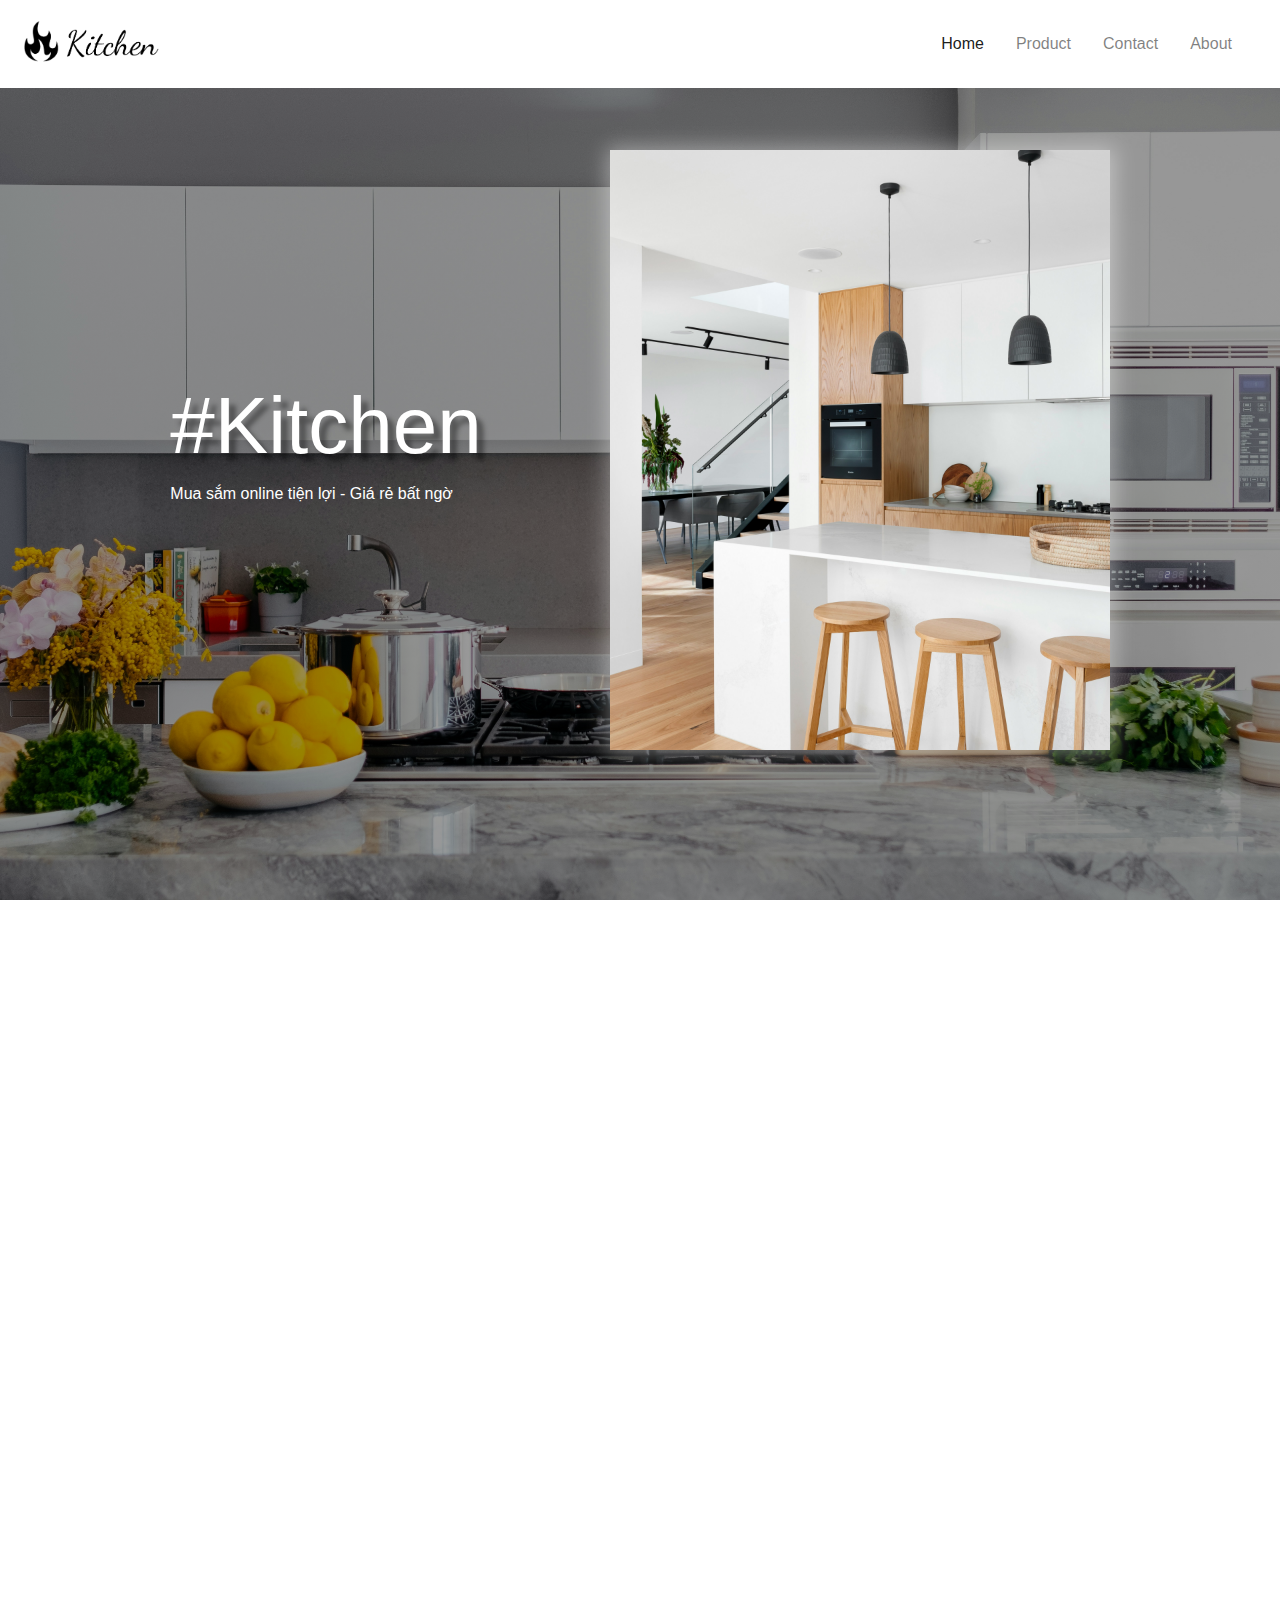
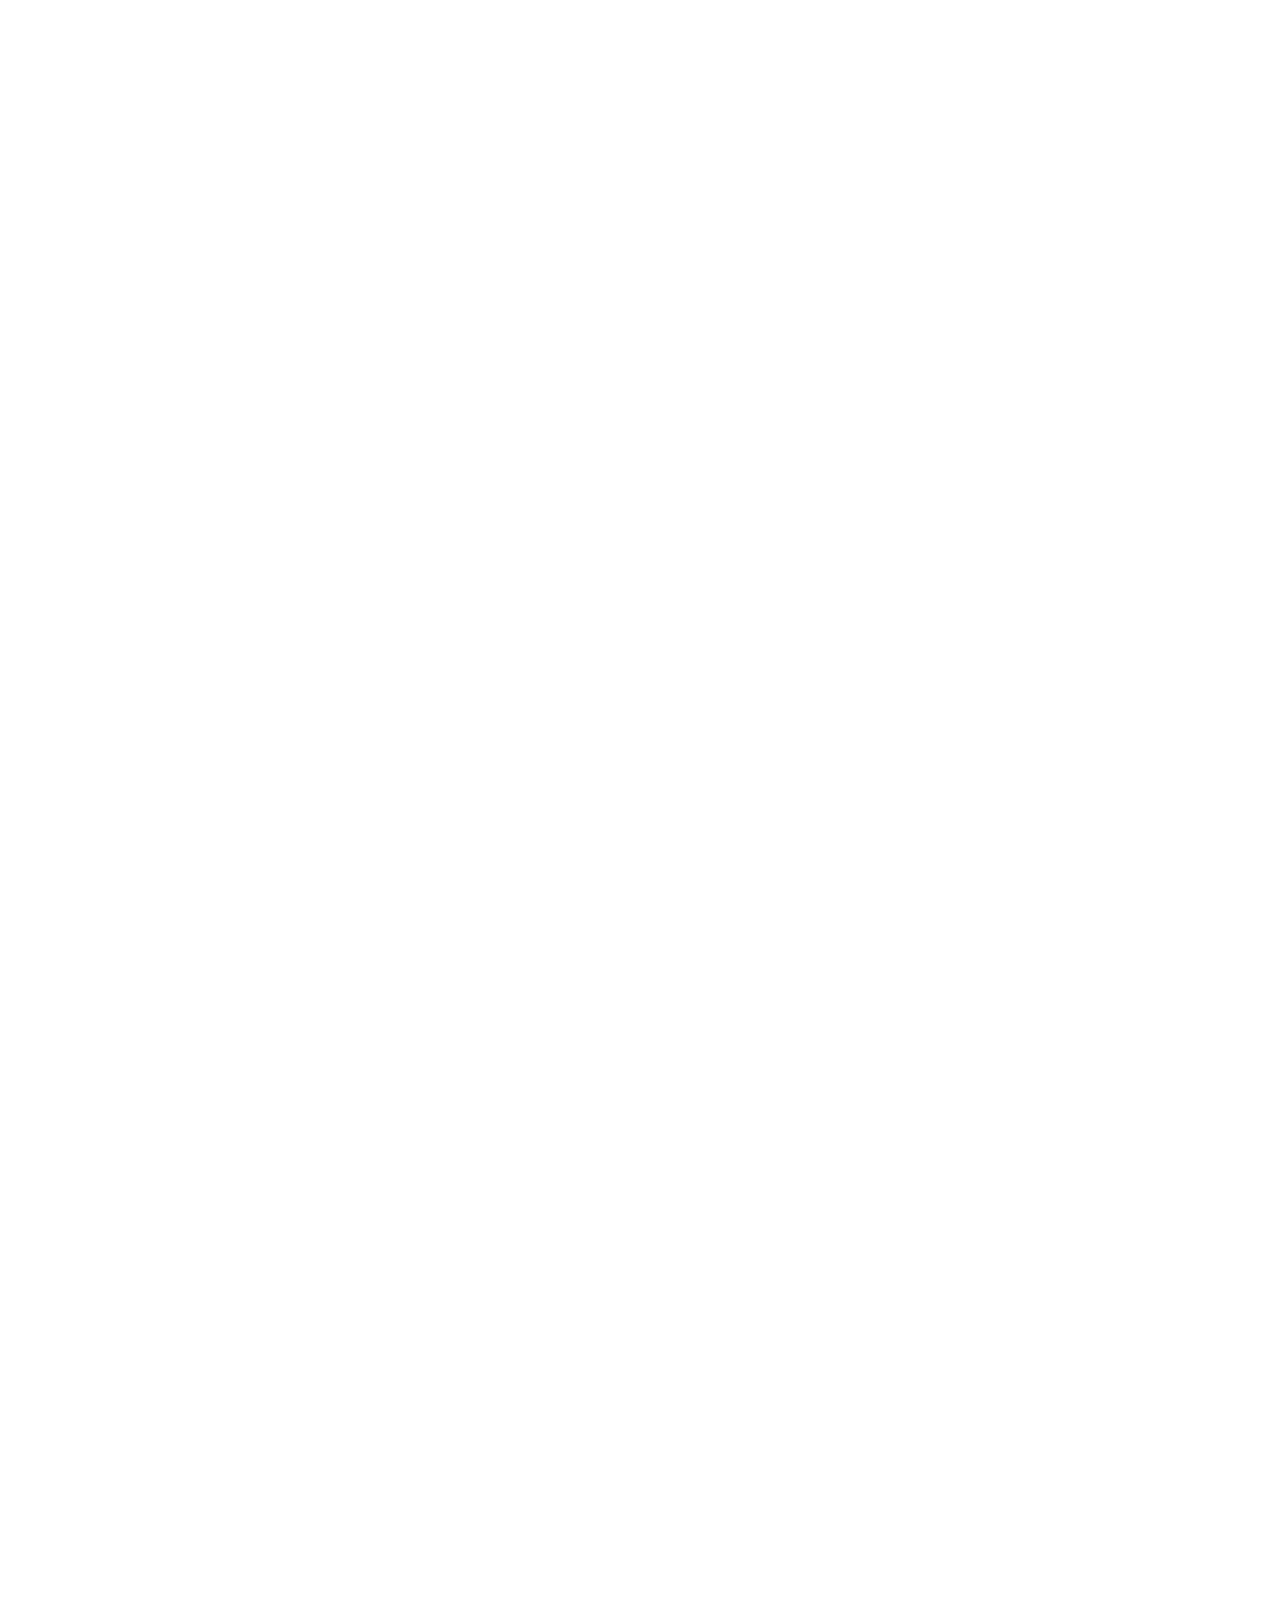
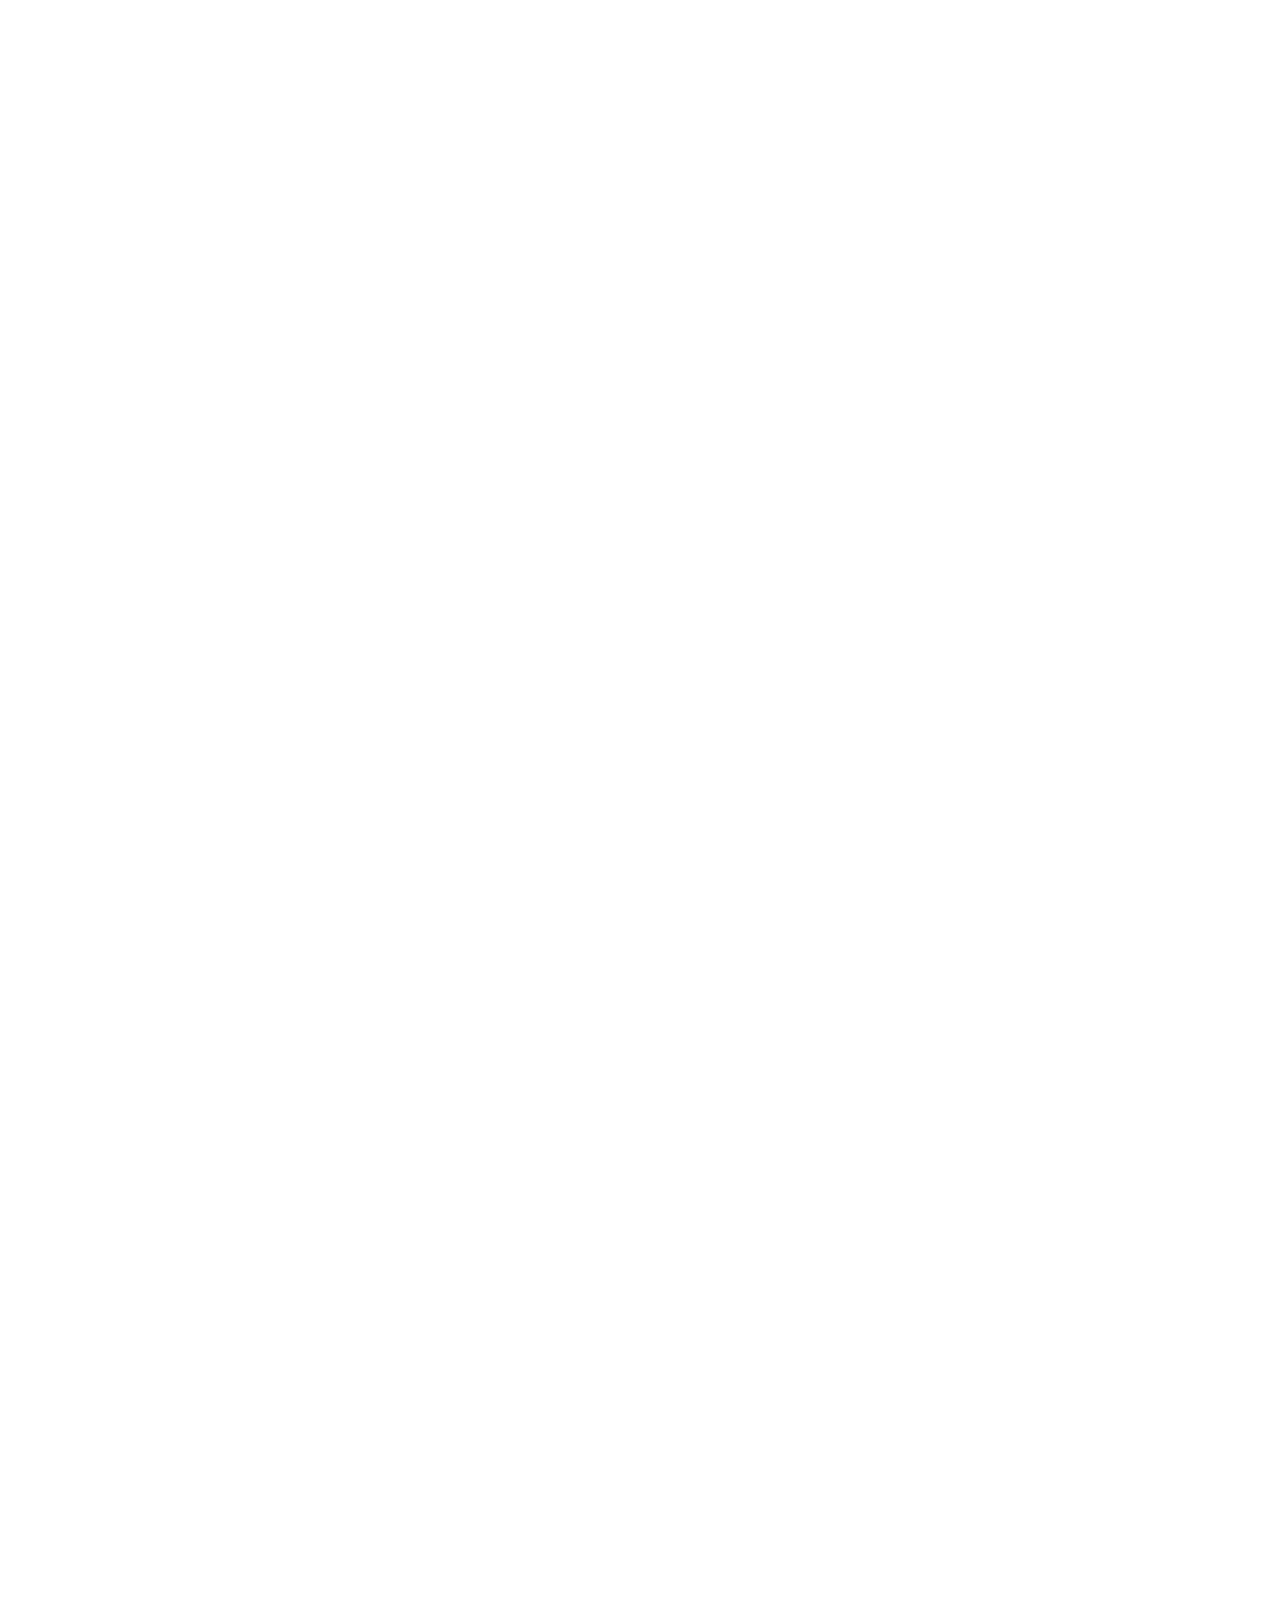
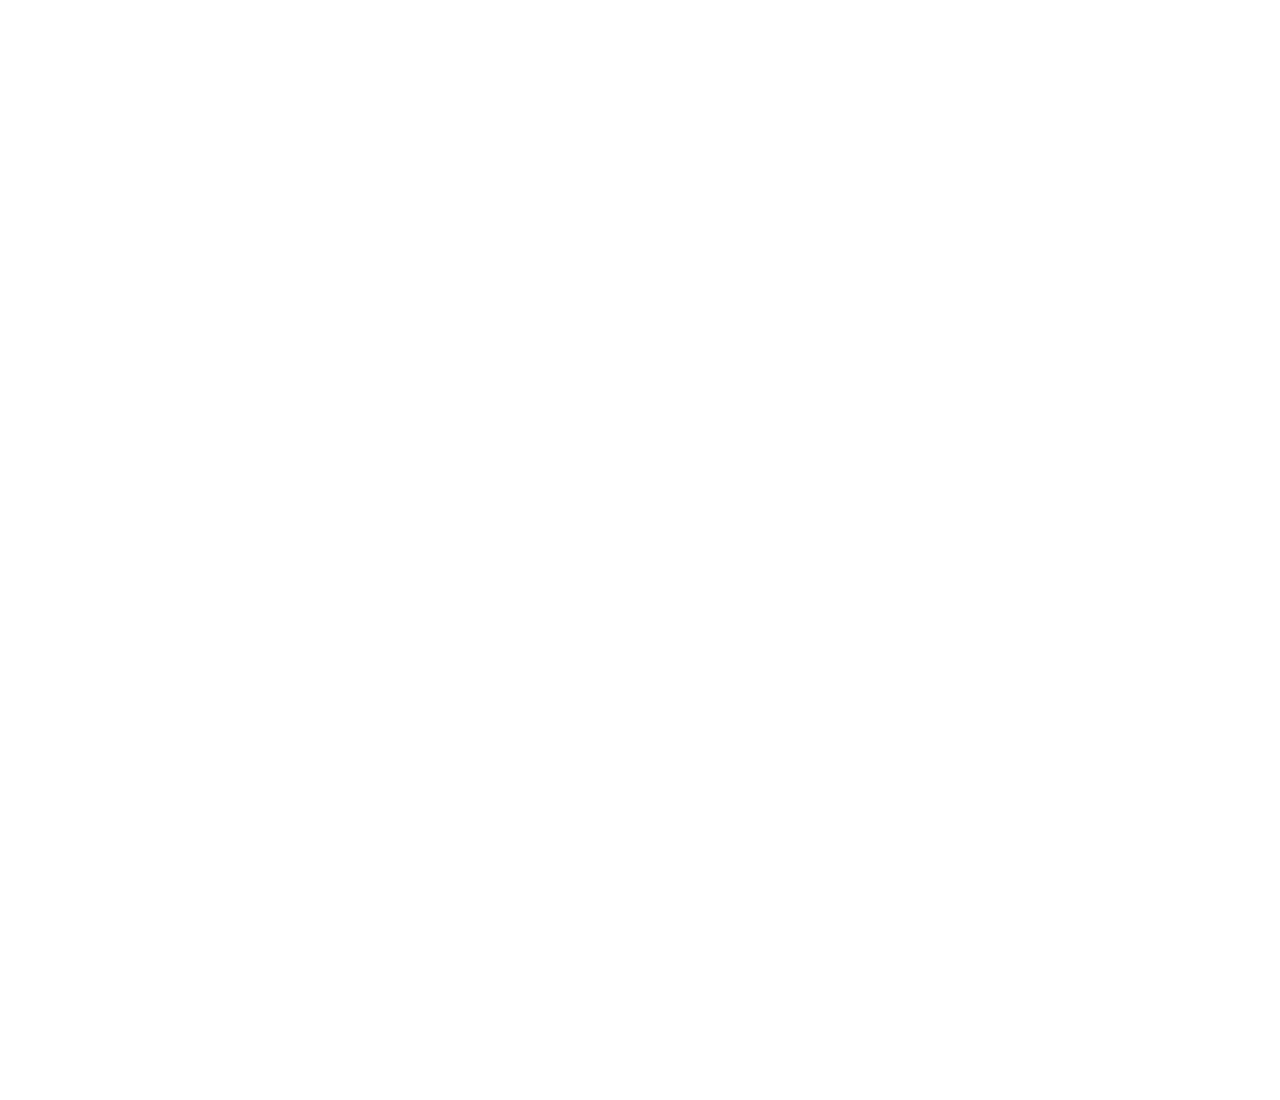
==== html/index.html @ e7b44353 "first commit" ====
<!DOCTYPE html>
<html lang="en">
<head>
    <meta charset="UTF-8">
    <meta name="viewport" content="width=device-width, initial-scale=1.0">
    <title>Document</title>
    <!-- icon -->
    <link rel="stylesheet" href="https://cdnjs.cloudflare.com/ajax/libs/font-awesome/6.5.1/css/all.min.css" integrity="sha512-DTOQO9RWCH3ppGqcWaEA1BIZOC6xxalwEsw9c2QQeAIftl+Vegovlnee1c9QX4TctnWMn13TZye+giMm8e2LwA==" crossorigin="anonymous" referrerpolicy="no-referrer" />
    <!-- lib -->
    <script src="../libraries/jquery-3.7.1/jquery.js"></script>
    <link rel="stylesheet" href="../libraries/bootstrap-4.6.2-dist/css/bootstrap.min.css">
    <script src="../libraries/bootstrap-4.6.2-dist/js/bootstrap.min.js"></script>
    <link rel="stylesheet" href="../css/styles.css">
</head>
<body>
    <div class="container-sm"> 
        <nav class="navbar navbar-light justify-content-between fixed-top navbar-expand-lg bg-white">
            <a class="navbar-brand" href="#"><img class="logo" src="../assets/logo/Capture_-Photoroom.png-Photoroom.png" alt=""></a>
            <button class="navbar-toggler" type="button" data-toggle="collapse" data-target="#navbarSupportedContent" aria-controls="navbarSupportedContent" aria-expanded="false" aria-label="Toggle navigation">
                <span class="navbar-toggler-icon"></span>
            </button>

            <div class="collapse navbar-collapse w-100" id="navbarSupportedContent">
                <ul class="ml-auto navbar-nav ">
                  <li class="nav-item px-2 active">
                    <a class="nav-link" href="#">Home <span class="sr-only">(current)</span></a>
                  </li>
                  <li class="nav-item px-2">
                    <a class="nav-link" href="#">Product</a>
                  </li>
                  <li class="nav-item px-2">
                    <a class="nav-link" href="#">Contact</a>
                  </li>
                  <li class="nav-item px-2">
                    <a class="nav-link" href="#">About</a>
                  </li>
                  <li class="nav-item px-2 d-flex align-items-center">
                    <a href="" class="icon-cart">
                        <i class="fa-solid fa-cart-shopping"></i>
                    </a>
                  </li>
                  <!-- <li class="nav-item dropdown">
                    <a class="nav-link dropdown-toggle" href="#" role="button" data-toggle="dropdown" aria-expanded="false">
                      Dropdown
                    </a>
                    <div class="dropdown-menu">
                      <a class="dropdown-item" href="#">Action</a>
                      <a class="dropdown-item" href="#">Another action</a>
                      <div class="dropdown-divider"></div>
                      <a class="dropdown-item" href="#">Something else here</a>
                    </div>
                  </li> -->
                  
                </ul>
                
              </div>
        </nav>
    </div>
    <div class=".container-fluid ">
      <div class="background-banner">
        <div class="hero-container">
          <section class="hero-content">
            <h2 class="hero-heading">#Kitchen</h2>
            <p class="hero-desc">Mua sắm online tiện lợi - Giá rẻ bất ngờ</p>
          </section>
          <img src="../assets/img/banner-hero.jpg" alt="" class="img-hero">
        </div>
      </div>  
    </div>
    <div style="height: 5000px;" class=".container-fluid">
    </div>
</body>
</html>
---- css/styles.css ----
.logo {
    width: 150px;
}

.icon-cart {
    font-size: 24px;
    color: #000;
}

.background-banner {
    width: 100%;
    height: 100vh;
    background: linear-gradient(rgba(0, 0, 0, 0.4), rgba(0, 0, 0, 0.4)), url(../assets/img/background-hero.jpg) center/cover;
}

.hero-container {
    width: 100%;
    height: 100%;
    display: flex;
    gap: 10%;
    justify-content: center;
    align-items: center;
}

.hero-heading {
    color: #fff;
    font-size: 80px;
    text-shadow: 7px 7px 5px rgba(0, 0, 0, 0.4);
}

.hero-desc {
    color: #fff;
}

.img-hero {
    width: 500px;
    height: 600px;
    object-fit: cover;
    box-shadow: 1px 1px 20px 4px rgba(255, 255, 255, 0.4);
}
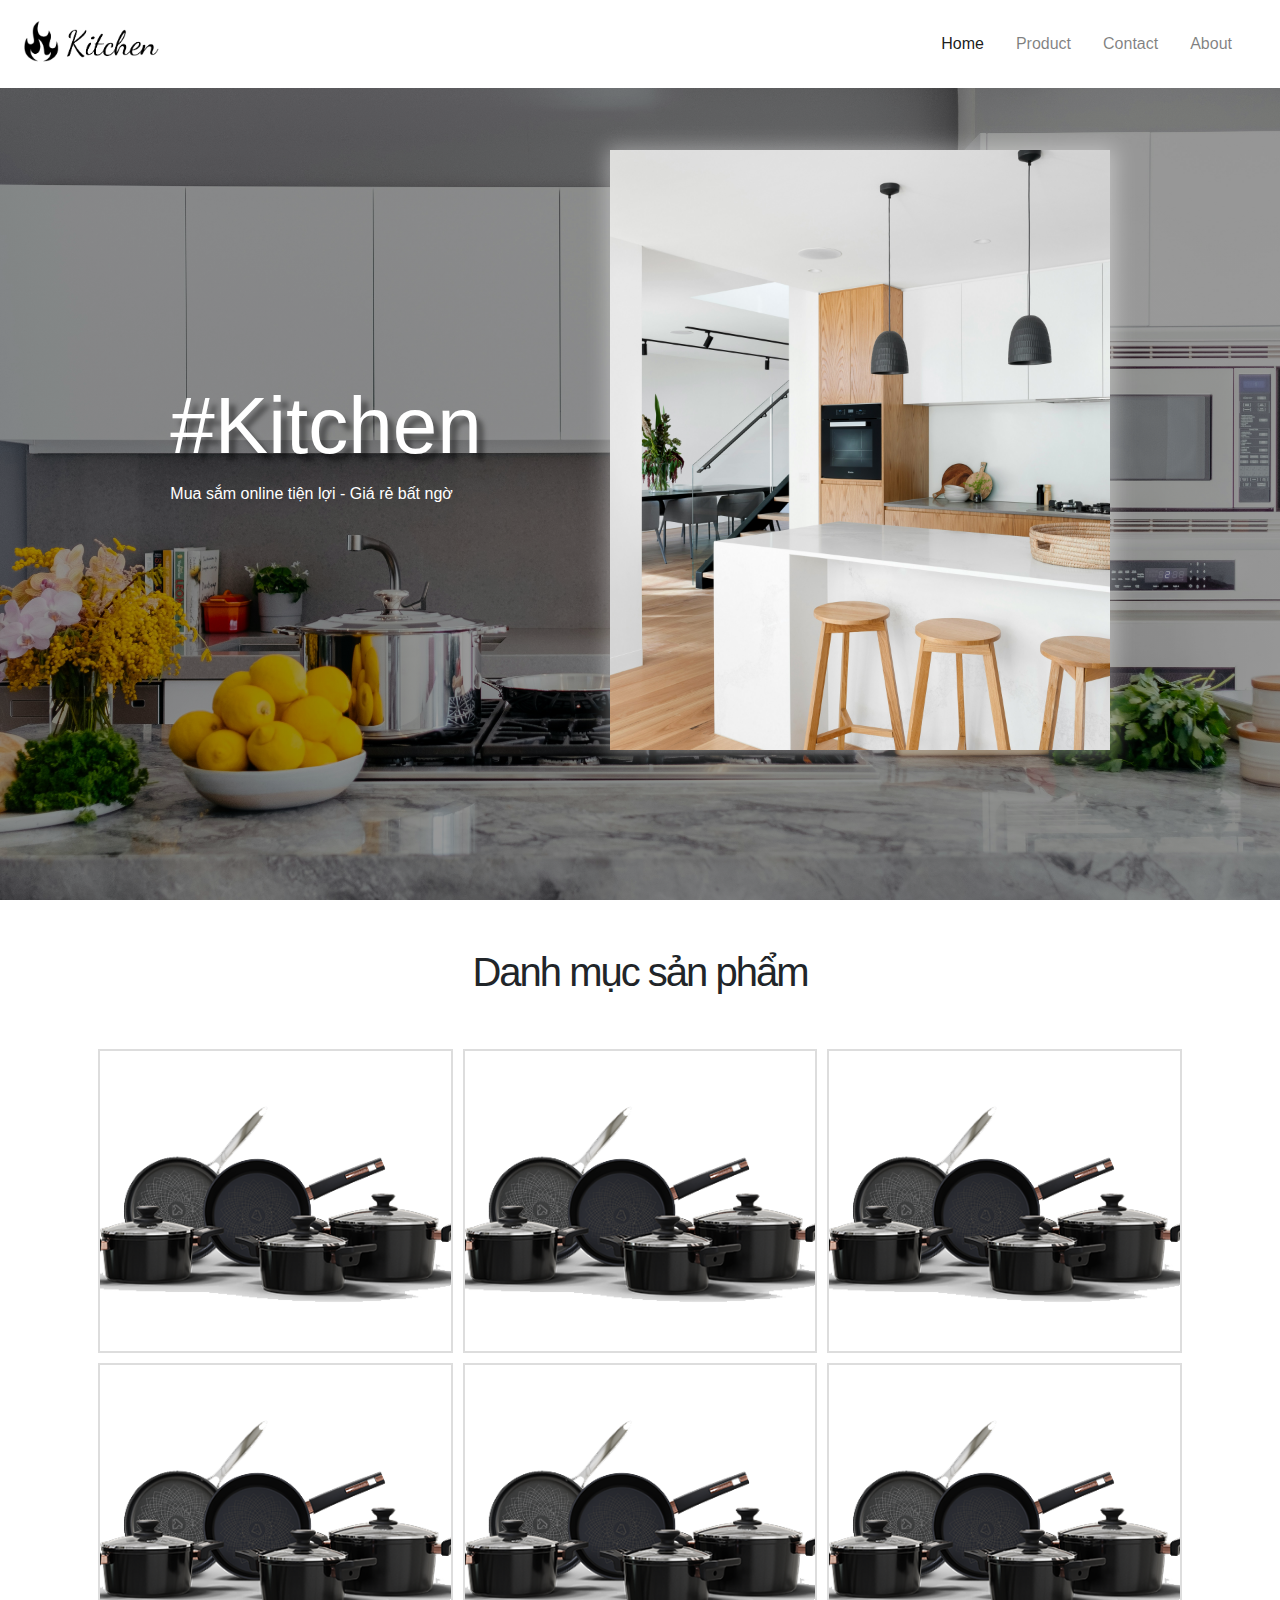
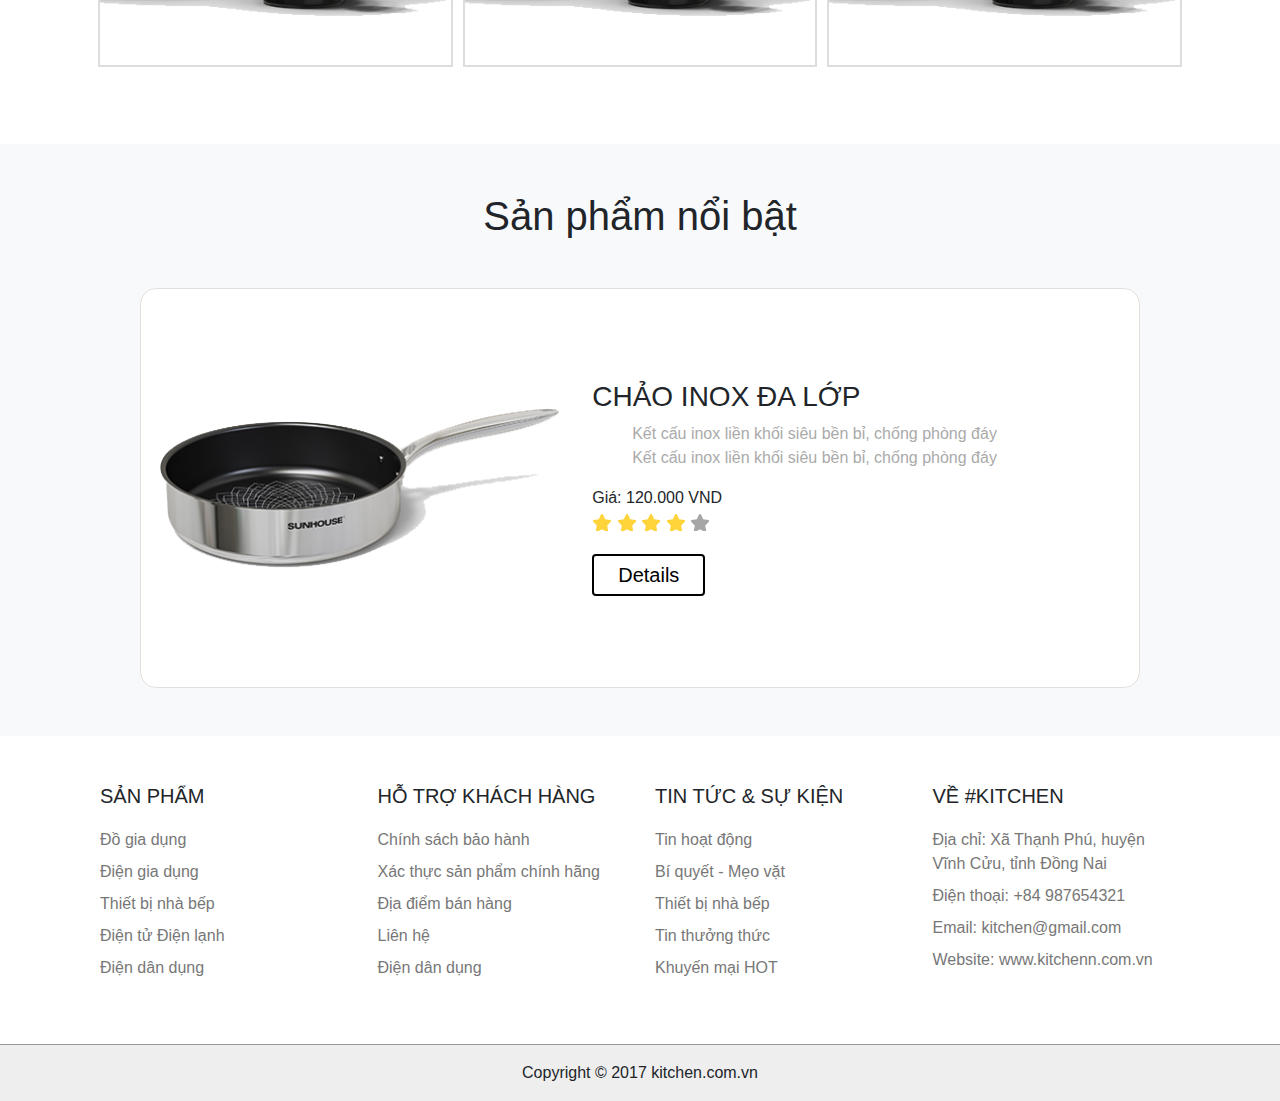
==== commit fca56d73: "add modal" ====
--- a/html/index.html
+++ b/html/index.html
@@ -3,7 +3,25 @@
 <head>
     <meta charset="UTF-8">
     <meta name="viewport" content="width=device-width, initial-scale=1.0">
-    <title>Document</title>
+    <title>Kitchen | home</title>
+    <!-- favicon -->
+    <link rel="apple-touch-icon" sizes="57x57" href="../assets/favicon">
+    <link rel="apple-touch-icon" sizes="60x60" href="../assets/favicon/apple-icon-60x60.png">
+    <link rel="apple-touch-icon" sizes="72x72" href="../assets/favicon/apple-icon-72x72.png">
+    <link rel="apple-touch-icon" sizes="76x76" href="../assets/favicon/apple-icon-76x76.png">
+    <link rel="apple-touch-icon" sizes="114x114" href="../assets/favicon/apple-icon-114x114.png">
+    <link rel="apple-touch-icon" sizes="120x120" href="../assets/favicon/apple-icon-120x120.png">
+    <link rel="apple-touch-icon" sizes="144x144" href="../assets/favicon/apple-icon-144x144.png">
+    <link rel="apple-touch-icon" sizes="152x152" href="../assets/favicon/apple-icon-152x152.png">
+    <link rel="apple-touch-icon" sizes="180x180" href="../assets/favicon/apple-icon-180x180.png">
+    <link rel="icon" type="image/png" sizes="192x192"  href="../assets/favicon/android-icon-192x192.png">
+    <link rel="icon" type="image/png" sizes="32x32" href="../assets/favicon/favicon-32x32.png">
+    <link rel="icon" type="image/png" sizes="96x96" href="../assets/favicon/favicon-96x96.png">
+    <link rel="icon" type="image/png" sizes="16x16" href="../assets/favicon/favicon-16x16.png">
+    <link rel="manifest" href="../assets/favicon/manifest.json">
+    <meta name="msapplication-TileColor" content="#ffffff">
+    <meta name="msapplication-TileImage" content="../assets/favicon/ms-icon-144x144.png">
+    <meta name="theme-color" content="#ffffff">
     <!-- icon -->
     <link rel="stylesheet" href="https://cdnjs.cloudflare.com/ajax/libs/font-awesome/6.5.1/css/all.min.css" integrity="sha512-DTOQO9RWCH3ppGqcWaEA1BIZOC6xxalwEsw9c2QQeAIftl+Vegovlnee1c9QX4TctnWMn13TZye+giMm8e2LwA==" crossorigin="anonymous" referrerpolicy="no-referrer" />
     <!-- lib -->
@@ -67,7 +85,166 @@
         </div>
       </div>  
     </div>
-    <div style="height: 5000px;" class=".container-fluid">
-    </div>
+    <div class="container d-flex flex-column align-items-center my-5">
+      <h1 class="h-category-heading">Danh mục sản phẩm</h1>
+      <ul class="container h-category-list d-flex flex-wrap p-2">
+        <li class="h-category-item col-xl-4 col-lg-4 col-md-6 col-md-6">
+          <div class="wrap_img_h3">
+            <img src="../assets/products/img1_1.png" alt="" class="h-category_img">
+            <h3 class="h-category_info_name">Đồ dùng gia dụng</h3>
+          </div>
+        </li>
+        <li class="h-category-item col-xl-4 col-lg-4 col-md-6 col-md-6">
+          <div class="wrap_img_h3">
+            <img src="../assets/products/img1_1.png" alt="" class="h-category_img">
+            <h3 class="h-category_info_name">Đồ dùng gia dụng</h3>
+          </div>
+        </li>
+        <li class="h-category-item col-xl-4 col-lg-4 col-md-6 col-md-6">
+          <div class="wrap_img_h3">
+            <img src="../assets/products/img1_1.png" alt="" class="h-category_img">
+            <h3 class="h-category_info_name">Đồ dùng gia dụng</h3>
+          </div>
+        </li>
+        <li class="h-category-item col-xl-4 col-lg-4 col-md-6 col-md-6">
+          <div class="wrap_img_h3">
+            <img src="../assets/products/img1_1.png" alt="" class="h-category_img">
+            <h3 class="h-category_info_name">Đồ dùng gia dụng</h3>
+          </div>
+        </li>
+        <li class="h-category-item col-xl-4 col-lg-4 col-md-6 col-md-6">
+          <div class="wrap_img_h3">
+            <img src="../assets/products/img1_1.png" alt="" class="h-category_img">
+            <h3 class="h-category_info_name">Đồ dùng gia dụng</h3>
+          </div>
+        </li>
+        <li class="h-category-item col-xl-4 col-lg-4 col-md-6 col-md-6">
+          <div class="wrap_img_h3">
+            <img src="../assets/products/img1_1.png" alt="" class="h-category_img">
+            <h3 class="h-category_info_name">Đồ dùng gia dụng</h3>
+          </div>
+        </li>
+        
+        
+      </ul>
+    </div>
+    <div class="container-fluid bg-light">
+      <div class="container d-flex flex-column align-items-center py-5">
+        <h1 class="feature-heading">Sản phẩm nổi bật</h1>
+        <div class="feature-list">
+          <div class="feature-item">
+            <img src="../assets/products/img1_4.png" alt="" class="feature-item_img">
+            <div class="feature-item_info">
+              <h3 class="feature-item_title">CHẢO INOX ĐA LỚP</h3>
+              <ul class="feature-item_list-desc">
+                <li class="feature-item_desc">Kết cấu inox liền khối siêu bền bỉ, chống phòng đáy</li>
+                <li class="feature-item_desc">Kết cấu inox liền khối siêu bền bỉ, chống phòng đáy</li>
+              </ul>
+              <span class="feature-item_price">Giá: <span>120.000 VND</span></span>
+              <div class="feature-item_rating">
+                <svg width="20px" xmlns="http://www.w3.org/2000/svg" viewBox="0 0 576 512"><!--!Font Awesome Free 6.5.1 by @fontawesome - https://fontawesome.com License - https://fontawesome.com/license/free Copyright 2024 Fonticons, Inc.--><path fill="#FFD43B" d="M316.9 18C311.6 7 300.4 0 288.1 0s-23.4 7-28.8 18L195 150.3 51.4 171.5c-12 1.8-22 10.2-25.7 21.7s-.7 24.2 7.9 32.7L137.8 329 113.2 474.7c-2 12 3 24.2 12.9 31.3s23 8 33.8 2.3l128.3-68.5 128.3 68.5c10.8 5.7 23.9 4.9 33.8-2.3s14.9-19.3 12.9-31.3L438.5 329 542.7 225.9c8.6-8.5 11.7-21.2 7.9-32.7s-13.7-19.9-25.7-21.7L381.2 150.3 316.9 18z"/></svg>
+                <svg width="20px" xmlns="http://www.w3.org/2000/svg" viewBox="0 0 576 512"><!--!Font Awesome Free 6.5.1 by @fontawesome - https://fontawesome.com License - https://fontawesome.com/license/free Copyright 2024 Fonticons, Inc.--><path fill="#FFD43B" d="M316.9 18C311.6 7 300.4 0 288.1 0s-23.4 7-28.8 18L195 150.3 51.4 171.5c-12 1.8-22 10.2-25.7 21.7s-.7 24.2 7.9 32.7L137.8 329 113.2 474.7c-2 12 3 24.2 12.9 31.3s23 8 33.8 2.3l128.3-68.5 128.3 68.5c10.8 5.7 23.9 4.9 33.8-2.3s14.9-19.3 12.9-31.3L438.5 329 542.7 225.9c8.6-8.5 11.7-21.2 7.9-32.7s-13.7-19.9-25.7-21.7L381.2 150.3 316.9 18z"/></svg>
+                <svg width="20px" xmlns="http://www.w3.org/2000/svg" viewBox="0 0 576 512"><!--!Font Awesome Free 6.5.1 by @fontawesome - https://fontawesome.com License - https://fontawesome.com/license/free Copyright 2024 Fonticons, Inc.--><path fill="#FFD43B" d="M316.9 18C311.6 7 300.4 0 288.1 0s-23.4 7-28.8 18L195 150.3 51.4 171.5c-12 1.8-22 10.2-25.7 21.7s-.7 24.2 7.9 32.7L137.8 329 113.2 474.7c-2 12 3 24.2 12.9 31.3s23 8 33.8 2.3l128.3-68.5 128.3 68.5c10.8 5.7 23.9 4.9 33.8-2.3s14.9-19.3 12.9-31.3L438.5 329 542.7 225.9c8.6-8.5 11.7-21.2 7.9-32.7s-13.7-19.9-25.7-21.7L381.2 150.3 316.9 18z"/></svg>
+                <svg width="20px" xmlns="http://www.w3.org/2000/svg" viewBox="0 0 576 512"><!--!Font Awesome Free 6.5.1 by @fontawesome - https://fontawesome.com License - https://fontawesome.com/license/free Copyright 2024 Fonticons, Inc.--><path fill="#FFD43B" d="M316.9 18C311.6 7 300.4 0 288.1 0s-23.4 7-28.8 18L195 150.3 51.4 171.5c-12 1.8-22 10.2-25.7 21.7s-.7 24.2 7.9 32.7L137.8 329 113.2 474.7c-2 12 3 24.2 12.9 31.3s23 8 33.8 2.3l128.3-68.5 128.3 68.5c10.8 5.7 23.9 4.9 33.8-2.3s14.9-19.3 12.9-31.3L438.5 329 542.7 225.9c8.6-8.5 11.7-21.2 7.9-32.7s-13.7-19.9-25.7-21.7L381.2 150.3 316.9 18z"/></svg>
+                <svg width="20px" xmlns="http://www.w3.org/2000/svg" viewBox="0 0 576 512"><!--!Font Awesome Free 6.5.1 by @fontawesome - https://fontawesome.com License - https://fontawesome.com/license/free Copyright 2024 Fonticons, Inc.--><path fill="#a6a6a6" d="M316.9 18C311.6 7 300.4 0 288.1 0s-23.4 7-28.8 18L195 150.3 51.4 171.5c-12 1.8-22 10.2-25.7 21.7s-.7 24.2 7.9 32.7L137.8 329 113.2 474.7c-2 12 3 24.2 12.9 31.3s23 8 33.8 2.3l128.3-68.5 128.3 68.5c10.8 5.7 23.9 4.9 33.8-2.3s14.9-19.3 12.9-31.3L438.5 329 542.7 225.9c8.6-8.5 11.7-21.2 7.9-32.7s-13.7-19.9-25.7-21.7L381.2 150.3 316.9 18z"/></svg>
+              </div>
+              <button class="feature-item_btn">Details</button>
+              </div>
+          </div>
+        </div>
+      </div>
+    </div>
+    <!-- footer -->
+    <div class=".container-fluid">
+      <div  class="container footer py-5 d-flex justify-content-between flex-wrap">
+        <div class="footer-col col-xl-3 col-lg-3 col-md-6 col-md-6">
+          <h3 class="foote-col_heading">SẢN PHẨM</h3>
+          <ul class="footer-list">
+            <li class="footer-item"><a href="">Đồ gia dụng</a></li>
+            <li class="footer-item"><a href="">Điện gia dụng</a></li>
+            <li class="footer-item"><a href="">Thiết bị nhà bếp</a></li>
+            <li class="footer-item"><a href="">Điện tử Điện lạnh</a></li>
+            <li class="footer-item"><a href="">Điện dân dụng</a></li>
+          </ul>
+        </div>
+        <div class="footer-col col-xl-3 col-lg-3 col-md-6 col-md-6">
+          <h3 class="foote-col_heading">HỖ TRỢ KHÁCH HÀNG</h3>
+          <ul class="footer-list">
+            <li class="footer-item"><a href="">Chính sách bảo hành</a></li>
+            <li class="footer-item"><a href="">Xác thực sản phẩm chính hãng</a></li>
+            <li class="footer-item"><a href="">Địa điểm bán hàng</a></li>
+            <li class="footer-item"><a href="">Liên hệ</a></li>
+            <li class="footer-item"><a href="">Điện dân dụng</a></li>
+          </ul>
+        </div>
+        <div class="footer-col col-xl-3 col-lg-3 col-md-6 col-md-6">
+          <h3 class="foote-col_heading">TIN TỨC & SỰ KIỆN</h3>
+          <ul class="footer-list">
+            <li class="footer-item"><a href="">Tin hoạt động</a></li>
+            <li class="footer-item"><a href="">Bí quyết - Mẹo vặt</a></li>
+            <li class="footer-item"><a href="">Thiết bị nhà bếp</a></li>
+            <li class="footer-item"><a href="">Tin thưởng thức</a></li>
+            <li class="footer-item"><a href="">Khuyến mại HOT</a></li>
+          </ul>
+        </div>
+        <div class="footer-col col-xl-3 col-lg-3 col-md-6 col-md-6">
+          <h3 class="foote-col_heading">VỀ #KITCHEN</h3>
+          <ul class="footer-list">
+            <li class="footer-item">Địa chỉ: <span>Xã Thạnh Phú, huyện Vĩnh Cửu, tỉnh Đồng Nai</span></li>
+            <li class="footer-item">Điện thoại: <span>+84 987654321</span></li>
+            <li class="footer-item">Email: <span>kitchen@gmail.com</span></li>
+            <li class="footer-item">Website: <span>www.kitchenn.com.vn</span></li>
+          </ul>
+        </div>
+      </div>
+      <p class="copyright">Copyright © 2017 kitchen.com.vn</p>
+    </div>
+
+    <!-- Modal -->
+    <div class="modal-signUp">
+      <div class="modal-container">
+          <img src="../assets/img/commerce-img-modal.jpg" alt="" class="modal__background">
+          <div class="modal-content">
+              <button class="modal__close">
+                  <i class="fa-solid fa-xmark"></i>
+              </button>
+              <form action="" method="post" class="form" id="register-form">
+                  <h3 class="form__heading">Sign Up</h3>
+                  <p class="form__desc">Register for a convenient shopping experience.</p>
+
+                  <div class="form__group">
+                      <label for="fullname" class="form__label">Username</label>
+                      <input type="text" id="fullname" name="fullname" rules="required" placeholder="Javvix_1302" class="form__control">
+                      <span class="form__message"></span>
+                  </div>
+
+                  <div class="form__group ">
+                      <label for="email" class="form__label">Email</label>
+                      <input type="email" id="email" name="email" rules="required|email" placeholder="Javvix@gmail.com" class="form__control">
+                      <span class="form__message"></span>
+                  </div>
+
+                  <div class="form__group">
+                      <label for="password" class="form__label">Password</label>
+                      <input type="password" id="password" name="password" rules="required|min:6" placeholder="Enter your password" class="form__control">
+                      <span class="form__message"></span>
+                  </div>
+
+                  <button class="form__submit">Sign Up</button>
+                  
+                  <div class="form__remembe-acc">
+                      <input type="checkbox" name="" id="">
+                      <p>Remember Me</p>
+                  </div>    
+              </form>
+
+              <div class="modal__footer">
+                  <p>Do you already have an account? <a href="">Login Kitchen</a></p>
+              </div>
+          </div>
+      </div>
+    </div>
+
+    <script type="module" src="../js/home.js"></script>
 </body>
 </html>--- a/css/styles.css
+++ b/css/styles.css
@@ -40,4 +40,325 @@
     height: 600px;
     object-fit: cover;
     box-shadow: 1px 1px 20px 4px rgba(255, 255, 255, 0.4);
-}+}
+
+.h-category-heading {
+    font-size: 40px;
+    letter-spacing: -2px;
+    margin-bottom: 40px;
+}
+
+.h-category-list {
+    padding: 0;
+    list-style-type: none;
+    /* display: grid;
+    grid-template-columns: repeat(3, 1fr); */
+}
+
+.h-category-item {
+    padding: 5px;
+    position: relative;
+    
+    transition: all 0.5s ease-in-out;
+}
+
+.wrap_img_h3 {
+    border: 2px solid #ddd;
+}
+
+.h-category-item:hover .h-category_img {
+    filter: blur(5px);
+}
+
+.h-category-item:hover .h-category_info_name {
+    display: block;
+}
+
+.h-category_img {
+    width: 100%;
+    height: 300px;
+    object-fit: cover;
+}
+
+.h-category_info_name {
+    width: 300px;
+    text-align: center;
+    position: absolute;
+    top: 50%;
+    left: 50%;
+    transform: translate(-50%, -50%);
+    filter: brightness(10%);
+    font-size: 30px;
+    font-weight: 600;
+    color: #000;
+    display: none;
+}
+
+.feature-list {
+    width: 1000px;
+    height: 400px;
+    overflow: hidden;
+    margin-top: 40px;
+    display: flex;
+    gap: 3rem;
+    position: relative;
+}
+
+.feature-item {
+    display: flex;
+    flex-shrink: 0;
+    align-items: center;
+    gap: 20px;
+    width: 1000px;
+    height: 400px;
+    border: 1px solid #e2dfda;
+    border-radius: 1rem;
+    overflow: hidden;
+    padding: .8rem 1.2rem;
+    background-color: #fff;
+    /* opacity: 0; */
+    transition: all 0.8s ease-in-out;
+    position: absolute;
+}
+
+.featured-item.active {
+    opacity: 1;
+    transform: translateX(0);
+}
+.featured-item.next {
+    transform: translateX(100%);
+  }
+.featured-item.last {
+    transform: translateX(-100%);
+}
+
+.feature-item_img {
+    width: 400px;
+    height: 250px;
+    object-fit: contain;
+}
+
+.feature-item_title {
+    
+}
+
+.feature-item_desc {
+    color: #aaa;
+    display: -webkit-box;
+    -webkit-line-clamp: var(--line-clamp, 1);
+    -webkit-box-orient: vertical;
+    overflow: hidden;
+}
+
+.feature-item_info {
+    padding: 12px;
+}
+
+.feature-item_rating {
+    margin-bottom: 20px;
+}
+
+.feature-item_btn {
+    padding: 4px 24px;
+    border-radius: 4px;
+    border: 2px solid #000;
+    background-color: transparent;
+    font-size: 20px;
+    transition: all .3s;
+}
+
+.feature-item_btn:hover {
+    background-color: #000;
+    color: #fff;
+}
+
+.foote-col_heading {
+    font-size: 20px;
+    margin-bottom: 20px;
+}
+
+.footer-list {
+    list-style: none;
+    padding: 0;
+}
+
+.footer-item {
+    margin-bottom: 8px;
+    color: #777777;
+}
+
+.footer-item a {
+    color: #777777;
+    text-decoration: none;
+}
+
+.copyright {
+    border-top: 1px solid #999;
+    text-align: center;
+    padding: 16px 0;
+    margin: 0;
+    background-color: #eeeeee;
+}
+
+/* modal */
+.modal-signUp.open-modal {
+    display: flex;
+}
+
+.modal-signUp {
+    width: 100vw;
+    height: 100vh;
+    background-color: rgba(0, 0, 0, 0.5);
+    z-index: 99999999999999;
+    position: fixed;
+    top: 0;
+    left: 0;
+    display: none;
+    justify-content: center;
+    align-items: center;
+}
+
+.modal-container {
+    width: 1000px;
+    height: 650px;
+    background-color: #fff;
+    border-radius: 10px;
+    overflow: hidden;
+    display: flex;
+}
+
+.modal-content {
+    display: flex;
+    flex-direction: column;
+    align-items: flex-end;
+    padding: 12px 30px;
+}
+
+.modal__close {
+    opacity: 0.8;
+    border: none;
+    background-color: transparent;
+    font-size: 40px;
+}
+
+.modal__close:hover {
+    cursor: pointer;
+    opacity: 1;
+}
+
+.modal__background {
+    width: 55%;
+    object-fit: cover;
+}
+
+.modal-content {
+    width: 45%;
+}
+
+.modal-content .form {
+    /* margin-top: 20px; */
+    width: 100%;
+} 
+
+.form__heading {
+    font-size: 50px;
+    color: var(--black-color);
+    letter-spacing: 1px;
+}
+
+.form__desc {
+    margin: 14px 0 20px;
+    font-size: 14px;
+    color: #807d74;
+}
+
+.form__group {
+    display: flex;
+    flex-direction: column;
+    margin-bottom: 10px;
+}
+
+.form__group.invalid .form__control {
+    border-color: #f33a58;
+}
+
+.form__group.invalid .form__message {
+    color: #f33a58;
+}
+
+.form__label {
+    font-size: 18px;
+    font-weight: 500;
+}
+
+.form__control {
+    border: 1px solid #a4a4a4;
+    padding: 8px 12px;
+    border-radius: 4px;
+    font-size: 16px;
+    outline: none;
+}
+
+::placeholder {
+    font-size: 14px;
+    color: #a4a4a4aa;
+}
+
+.form__message {
+    font-size: 12px;
+}
+
+.form__submit {
+    width: 100%;
+    color: #333;
+    font-size: 15px;
+    font-weight: 700;
+    padding: 8px 0;
+    margin-top: 8px;
+    border-radius: 8px;
+    border: 2px solid #333;
+    background-color: transparent;
+    transition: all .2s;
+}
+
+.form__submit:hover {
+    cursor: pointer;
+    color: #FFF;
+    background-color: #333;
+}
+
+.form__remembe-acc {
+    margin-top: 20px;
+    display: flex;
+    align-items: center;
+}
+
+.form__remembe-acc input {
+    width: 16px;
+    height: 16px;
+    cursor: pointer;
+} 
+
+.form__remembe-acc p {
+    margin-bottom: 0;
+    margin-left: 6px;
+    font-weight: 500;
+    font-size: 14px;
+    color: #333;
+}
+
+.modal__footer {
+    margin-top: auto;
+    margin-right: auto;
+}
+
+.modal__footer p {
+    font-size: 14px;
+    font-weight: 500;
+}
+
+.modal__footer a {
+    font-size: 16px;
+    font-weight: 500;
+    color: #51a5de;
+}
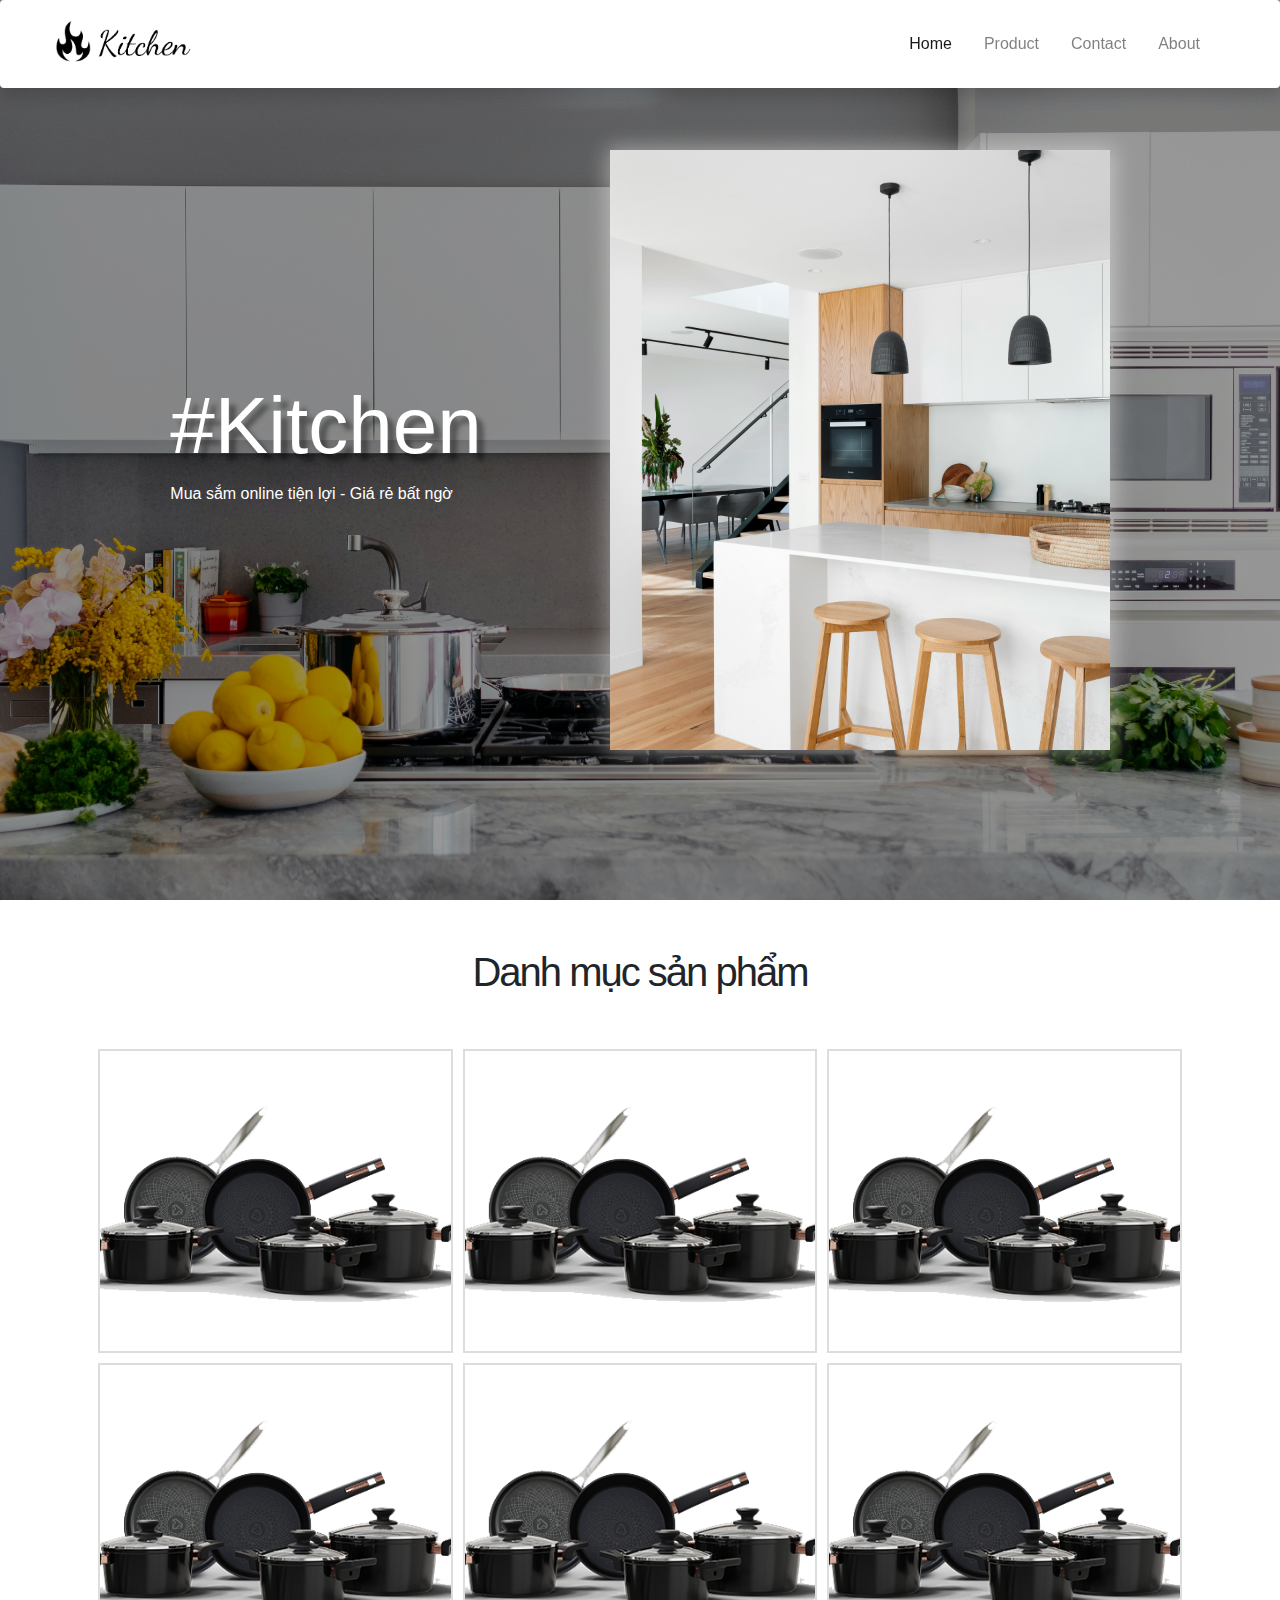
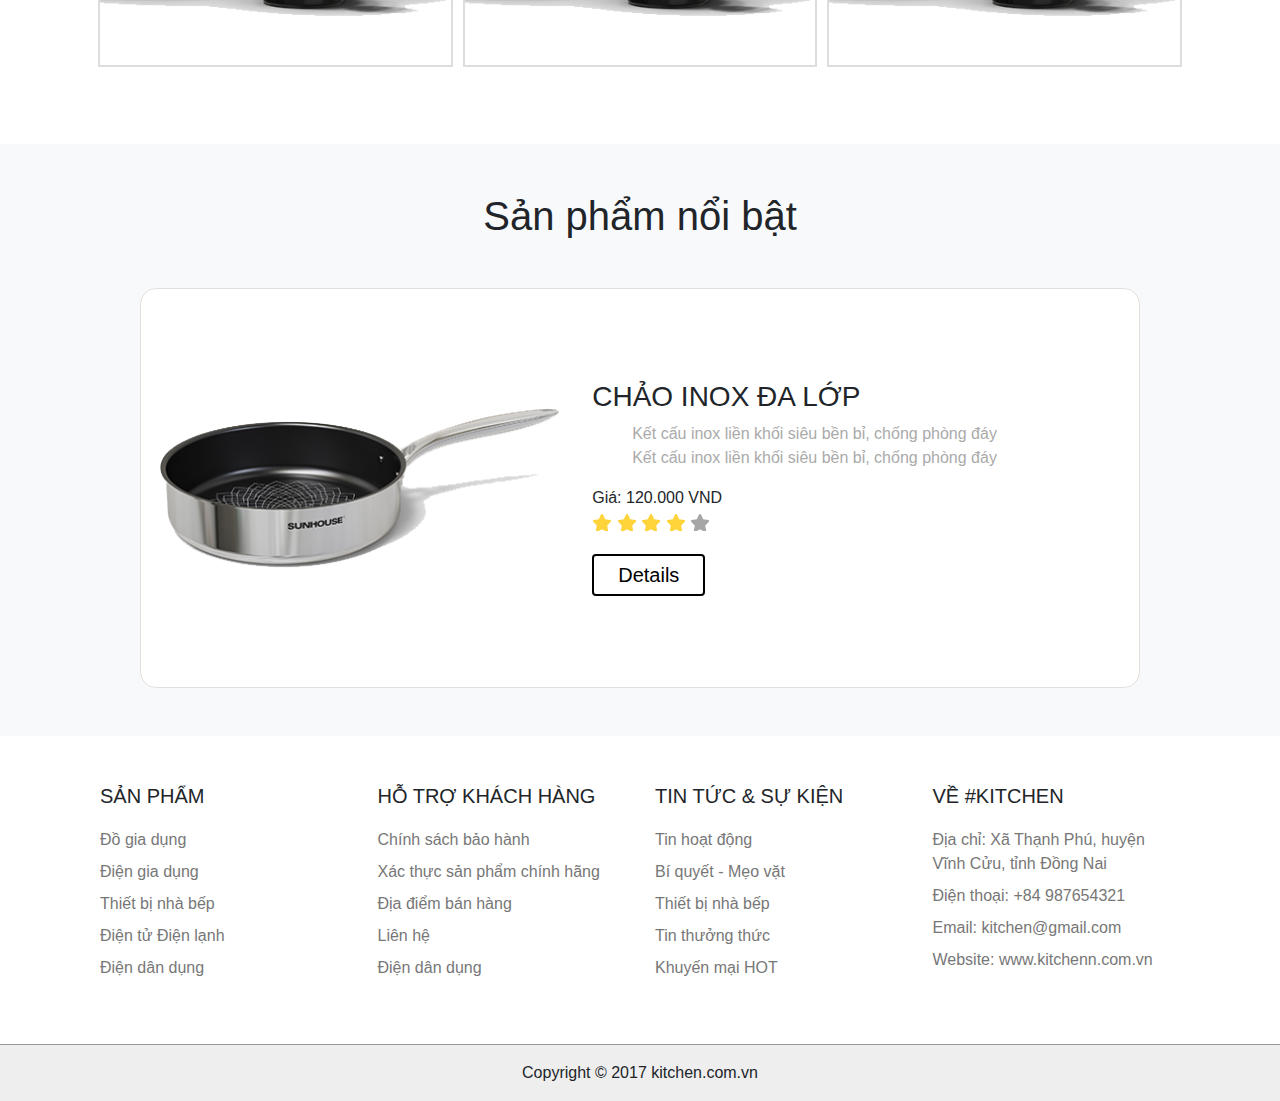
==== commit 3d8410c2: "feat: add responsive for app" ====
--- a/html/index.html
+++ b/html/index.html
@@ -29,10 +29,11 @@
     <link rel="stylesheet" href="../libraries/bootstrap-4.6.2-dist/css/bootstrap.min.css">
     <script src="../libraries/bootstrap-4.6.2-dist/js/bootstrap.min.js"></script>
     <link rel="stylesheet" href="../css/styles.css">
+    <link rel="stylesheet" href="../css/responsive.css">
 </head>
 <body>
     <div class="container-sm"> 
-        <nav class="navbar navbar-light justify-content-between fixed-top navbar-expand-lg bg-white">
+        <nav class=" px-5 navbar navbar-light justify-content-between fixed-top navbar-expand-lg bg-white bg-white shadow bg-white rounded">
             <a class="navbar-brand" href="#"><img class="logo" src="../assets/logo/Capture_-Photoroom.png-Photoroom.png" alt=""></a>
             <button class="navbar-toggler" type="button" data-toggle="collapse" data-target="#navbarSupportedContent" aria-controls="navbarSupportedContent" aria-expanded="false" aria-label="Toggle navigation">
                 <span class="navbar-toggler-icon"></span>
@@ -44,16 +45,16 @@
                     <a class="nav-link" href="#">Home <span class="sr-only">(current)</span></a>
                   </li>
                   <li class="nav-item px-2">
-                    <a class="nav-link" href="#">Product</a>
+                    <a class="nav-link" href="./products.html">Product</a>
                   </li>
                   <li class="nav-item px-2">
-                    <a class="nav-link" href="#">Contact</a>
+                    <a class="nav-link" href="./contact.html">Contact</a>
                   </li>
                   <li class="nav-item px-2">
-                    <a class="nav-link" href="#">About</a>
+                    <a class="nav-link" href="./about.html">About</a>
                   </li>
                   <li class="nav-item px-2 d-flex align-items-center">
-                    <a href="" class="icon-cart">
+                    <a href="./cart.html" class="icon-cart">
                         <i class="fa-solid fa-cart-shopping"></i>
                     </a>
                   </li>
@@ -77,11 +78,11 @@
     <div class=".container-fluid ">
       <div class="background-banner">
         <div class="hero-container">
+          <img src="../assets/img/banner-hero.jpg" alt="" class="img-hero">
           <section class="hero-content">
             <h2 class="hero-heading">#Kitchen</h2>
             <p class="hero-desc">Mua sắm online tiện lợi - Giá rẻ bất ngờ</p>
           </section>
-          <img src="../assets/img/banner-hero.jpg" alt="" class="img-hero">
         </div>
       </div>  
     </div>
@@ -128,31 +129,29 @@
         
       </ul>
     </div>
-    <div class="container-fluid bg-light">
-      <div class="container d-flex flex-column align-items-center py-5">
-        <h1 class="feature-heading">Sản phẩm nổi bật</h1>
-        <div class="feature-list">
-          <div class="feature-item">
-            <img src="../assets/products/img1_4.png" alt="" class="feature-item_img">
-            <div class="feature-item_info">
-              <h3 class="feature-item_title">CHẢO INOX ĐA LỚP</h3>
-              <ul class="feature-item_list-desc">
-                <li class="feature-item_desc">Kết cấu inox liền khối siêu bền bỉ, chống phòng đáy</li>
-                <li class="feature-item_desc">Kết cấu inox liền khối siêu bền bỉ, chống phòng đáy</li>
-              </ul>
-              <span class="feature-item_price">Giá: <span>120.000 VND</span></span>
-              <div class="feature-item_rating">
-                <svg width="20px" xmlns="http://www.w3.org/2000/svg" viewBox="0 0 576 512"><!--!Font Awesome Free 6.5.1 by @fontawesome - https://fontawesome.com License - https://fontawesome.com/license/free Copyright 2024 Fonticons, Inc.--><path fill="#FFD43B" d="M316.9 18C311.6 7 300.4 0 288.1 0s-23.4 7-28.8 18L195 150.3 51.4 171.5c-12 1.8-22 10.2-25.7 21.7s-.7 24.2 7.9 32.7L137.8 329 113.2 474.7c-2 12 3 24.2 12.9 31.3s23 8 33.8 2.3l128.3-68.5 128.3 68.5c10.8 5.7 23.9 4.9 33.8-2.3s14.9-19.3 12.9-31.3L438.5 329 542.7 225.9c8.6-8.5 11.7-21.2 7.9-32.7s-13.7-19.9-25.7-21.7L381.2 150.3 316.9 18z"/></svg>
-                <svg width="20px" xmlns="http://www.w3.org/2000/svg" viewBox="0 0 576 512"><!--!Font Awesome Free 6.5.1 by @fontawesome - https://fontawesome.com License - https://fontawesome.com/license/free Copyright 2024 Fonticons, Inc.--><path fill="#FFD43B" d="M316.9 18C311.6 7 300.4 0 288.1 0s-23.4 7-28.8 18L195 150.3 51.4 171.5c-12 1.8-22 10.2-25.7 21.7s-.7 24.2 7.9 32.7L137.8 329 113.2 474.7c-2 12 3 24.2 12.9 31.3s23 8 33.8 2.3l128.3-68.5 128.3 68.5c10.8 5.7 23.9 4.9 33.8-2.3s14.9-19.3 12.9-31.3L438.5 329 542.7 225.9c8.6-8.5 11.7-21.2 7.9-32.7s-13.7-19.9-25.7-21.7L381.2 150.3 316.9 18z"/></svg>
-                <svg width="20px" xmlns="http://www.w3.org/2000/svg" viewBox="0 0 576 512"><!--!Font Awesome Free 6.5.1 by @fontawesome - https://fontawesome.com License - https://fontawesome.com/license/free Copyright 2024 Fonticons, Inc.--><path fill="#FFD43B" d="M316.9 18C311.6 7 300.4 0 288.1 0s-23.4 7-28.8 18L195 150.3 51.4 171.5c-12 1.8-22 10.2-25.7 21.7s-.7 24.2 7.9 32.7L137.8 329 113.2 474.7c-2 12 3 24.2 12.9 31.3s23 8 33.8 2.3l128.3-68.5 128.3 68.5c10.8 5.7 23.9 4.9 33.8-2.3s14.9-19.3 12.9-31.3L438.5 329 542.7 225.9c8.6-8.5 11.7-21.2 7.9-32.7s-13.7-19.9-25.7-21.7L381.2 150.3 316.9 18z"/></svg>
-                <svg width="20px" xmlns="http://www.w3.org/2000/svg" viewBox="0 0 576 512"><!--!Font Awesome Free 6.5.1 by @fontawesome - https://fontawesome.com License - https://fontawesome.com/license/free Copyright 2024 Fonticons, Inc.--><path fill="#FFD43B" d="M316.9 18C311.6 7 300.4 0 288.1 0s-23.4 7-28.8 18L195 150.3 51.4 171.5c-12 1.8-22 10.2-25.7 21.7s-.7 24.2 7.9 32.7L137.8 329 113.2 474.7c-2 12 3 24.2 12.9 31.3s23 8 33.8 2.3l128.3-68.5 128.3 68.5c10.8 5.7 23.9 4.9 33.8-2.3s14.9-19.3 12.9-31.3L438.5 329 542.7 225.9c8.6-8.5 11.7-21.2 7.9-32.7s-13.7-19.9-25.7-21.7L381.2 150.3 316.9 18z"/></svg>
-                <svg width="20px" xmlns="http://www.w3.org/2000/svg" viewBox="0 0 576 512"><!--!Font Awesome Free 6.5.1 by @fontawesome - https://fontawesome.com License - https://fontawesome.com/license/free Copyright 2024 Fonticons, Inc.--><path fill="#a6a6a6" d="M316.9 18C311.6 7 300.4 0 288.1 0s-23.4 7-28.8 18L195 150.3 51.4 171.5c-12 1.8-22 10.2-25.7 21.7s-.7 24.2 7.9 32.7L137.8 329 113.2 474.7c-2 12 3 24.2 12.9 31.3s23 8 33.8 2.3l128.3-68.5 128.3 68.5c10.8 5.7 23.9 4.9 33.8-2.3s14.9-19.3 12.9-31.3L438.5 329 542.7 225.9c8.6-8.5 11.7-21.2 7.9-32.7s-13.7-19.9-25.7-21.7L381.2 150.3 316.9 18z"/></svg>
-              </div>
-              <button class="feature-item_btn">Details</button>
-              </div>
-          </div>
-        </div>
-      </div>
+    <div class="container-fluid bg-light d-flex flex-column align-items-center py-5">  
+      <h1 class="feature-heading">Sản phẩm nổi bật</h1>
+      <div class="feature-list">
+        <div class="feature-item">
+          <img src="../assets/products/img1_4.png" alt="" class="feature-item_img">
+          <div class="feature-item_info">
+            <h3 class="feature-item_title">CHẢO INOX ĐA LỚP</h3>
+            <ul class="feature-item_list-desc">
+              <li class="feature-item_desc">Kết cấu inox liền khối siêu bền bỉ, chống phòng đáy</li>
+              <li class="feature-item_desc">Kết cấu inox liền khối siêu bền bỉ, chống phòng đáy</li>
+            </ul>
+            <span class="feature-item_price">Giá: <span>120.000 VND</span></span>
+            <div class="feature-item_rating">
+              <svg width="20px" xmlns="http://www.w3.org/2000/svg" viewBox="0 0 576 512"><!--!Font Awesome Free 6.5.1 by @fontawesome - https://fontawesome.com License - https://fontawesome.com/license/free Copyright 2024 Fonticons, Inc.--><path fill="#FFD43B" d="M316.9 18C311.6 7 300.4 0 288.1 0s-23.4 7-28.8 18L195 150.3 51.4 171.5c-12 1.8-22 10.2-25.7 21.7s-.7 24.2 7.9 32.7L137.8 329 113.2 474.7c-2 12 3 24.2 12.9 31.3s23 8 33.8 2.3l128.3-68.5 128.3 68.5c10.8 5.7 23.9 4.9 33.8-2.3s14.9-19.3 12.9-31.3L438.5 329 542.7 225.9c8.6-8.5 11.7-21.2 7.9-32.7s-13.7-19.9-25.7-21.7L381.2 150.3 316.9 18z"/></svg>
+              <svg width="20px" xmlns="http://www.w3.org/2000/svg" viewBox="0 0 576 512"><!--!Font Awesome Free 6.5.1 by @fontawesome - https://fontawesome.com License - https://fontawesome.com/license/free Copyright 2024 Fonticons, Inc.--><path fill="#FFD43B" d="M316.9 18C311.6 7 300.4 0 288.1 0s-23.4 7-28.8 18L195 150.3 51.4 171.5c-12 1.8-22 10.2-25.7 21.7s-.7 24.2 7.9 32.7L137.8 329 113.2 474.7c-2 12 3 24.2 12.9 31.3s23 8 33.8 2.3l128.3-68.5 128.3 68.5c10.8 5.7 23.9 4.9 33.8-2.3s14.9-19.3 12.9-31.3L438.5 329 542.7 225.9c8.6-8.5 11.7-21.2 7.9-32.7s-13.7-19.9-25.7-21.7L381.2 150.3 316.9 18z"/></svg>
+              <svg width="20px" xmlns="http://www.w3.org/2000/svg" viewBox="0 0 576 512"><!--!Font Awesome Free 6.5.1 by @fontawesome - https://fontawesome.com License - https://fontawesome.com/license/free Copyright 2024 Fonticons, Inc.--><path fill="#FFD43B" d="M316.9 18C311.6 7 300.4 0 288.1 0s-23.4 7-28.8 18L195 150.3 51.4 171.5c-12 1.8-22 10.2-25.7 21.7s-.7 24.2 7.9 32.7L137.8 329 113.2 474.7c-2 12 3 24.2 12.9 31.3s23 8 33.8 2.3l128.3-68.5 128.3 68.5c10.8 5.7 23.9 4.9 33.8-2.3s14.9-19.3 12.9-31.3L438.5 329 542.7 225.9c8.6-8.5 11.7-21.2 7.9-32.7s-13.7-19.9-25.7-21.7L381.2 150.3 316.9 18z"/></svg>
+              <svg width="20px" xmlns="http://www.w3.org/2000/svg" viewBox="0 0 576 512"><!--!Font Awesome Free 6.5.1 by @fontawesome - https://fontawesome.com License - https://fontawesome.com/license/free Copyright 2024 Fonticons, Inc.--><path fill="#FFD43B" d="M316.9 18C311.6 7 300.4 0 288.1 0s-23.4 7-28.8 18L195 150.3 51.4 171.5c-12 1.8-22 10.2-25.7 21.7s-.7 24.2 7.9 32.7L137.8 329 113.2 474.7c-2 12 3 24.2 12.9 31.3s23 8 33.8 2.3l128.3-68.5 128.3 68.5c10.8 5.7 23.9 4.9 33.8-2.3s14.9-19.3 12.9-31.3L438.5 329 542.7 225.9c8.6-8.5 11.7-21.2 7.9-32.7s-13.7-19.9-25.7-21.7L381.2 150.3 316.9 18z"/></svg>
+              <svg width="20px" xmlns="http://www.w3.org/2000/svg" viewBox="0 0 576 512"><!--!Font Awesome Free 6.5.1 by @fontawesome - https://fontawesome.com License - https://fontawesome.com/license/free Copyright 2024 Fonticons, Inc.--><path fill="#a6a6a6" d="M316.9 18C311.6 7 300.4 0 288.1 0s-23.4 7-28.8 18L195 150.3 51.4 171.5c-12 1.8-22 10.2-25.7 21.7s-.7 24.2 7.9 32.7L137.8 329 113.2 474.7c-2 12 3 24.2 12.9 31.3s23 8 33.8 2.3l128.3-68.5 128.3 68.5c10.8 5.7 23.9 4.9 33.8-2.3s14.9-19.3 12.9-31.3L438.5 329 542.7 225.9c8.6-8.5 11.7-21.2 7.9-32.7s-13.7-19.9-25.7-21.7L381.2 150.3 316.9 18z"/></svg>
+            </div>
+            <button class="feature-item_btn">Details</button>
+            </div>
+        </div>
+      </div>     
     </div>
     <!-- footer -->
     <div class=".container-fluid">
@@ -199,52 +198,6 @@
       </div>
       <p class="copyright">Copyright © 2017 kitchen.com.vn</p>
     </div>
-
-    <!-- Modal -->
-    <div class="modal-signUp">
-      <div class="modal-container">
-          <img src="../assets/img/commerce-img-modal.jpg" alt="" class="modal__background">
-          <div class="modal-content">
-              <button class="modal__close">
-                  <i class="fa-solid fa-xmark"></i>
-              </button>
-              <form action="" method="post" class="form" id="register-form">
-                  <h3 class="form__heading">Sign Up</h3>
-                  <p class="form__desc">Register for a convenient shopping experience.</p>
-
-                  <div class="form__group">
-                      <label for="fullname" class="form__label">Username</label>
-                      <input type="text" id="fullname" name="fullname" rules="required" placeholder="Javvix_1302" class="form__control">
-                      <span class="form__message"></span>
-                  </div>
-
-                  <div class="form__group ">
-                      <label for="email" class="form__label">Email</label>
-                      <input type="email" id="email" name="email" rules="required|email" placeholder="Javvix@gmail.com" class="form__control">
-                      <span class="form__message"></span>
-                  </div>
-
-                  <div class="form__group">
-                      <label for="password" class="form__label">Password</label>
-                      <input type="password" id="password" name="password" rules="required|min:6" placeholder="Enter your password" class="form__control">
-                      <span class="form__message"></span>
-                  </div>
-
-                  <button class="form__submit">Sign Up</button>
-                  
-                  <div class="form__remembe-acc">
-                      <input type="checkbox" name="" id="">
-                      <p>Remember Me</p>
-                  </div>    
-              </form>
-
-              <div class="modal__footer">
-                  <p>Do you already have an account? <a href="">Login Kitchen</a></p>
-              </div>
-          </div>
-      </div>
-    </div>
-
     <script type="module" src="../js/home.js"></script>
 </body>
 </html>--- a/css/styles.css
+++ b/css/styles.css
@@ -1,5 +1,10 @@
-
-
+thead tr th {
+    text-align: center;
+}
+
+tbody tr td {
+    text-align: center;
+}
 
 .logo {
     width: 150px;
@@ -20,6 +25,7 @@
     width: 100%;
     height: 100%;
     display: flex;
+    flex-direction: row-reverse;
     gap: 10%;
     justify-content: center;
     align-items: center;
@@ -262,7 +268,7 @@
 
 .form__heading {
     font-size: 50px;
-    color: var(--black-color);
+    color: #333;
     letter-spacing: 1px;
 }
 
@@ -362,3 +368,718 @@
     font-weight: 500;
     color: #51a5de;
 }
+
+/* products */
+.products {
+}
+
+.bread-crumb-nav {
+    margin-top: 90px;
+    display: flex;
+    align-items: center;
+    gap: 10px;
+    position: relative;
+    padding: 16px 0;
+    width: 100%;
+}
+
+.bcv-title a {
+    font-size: 20px;
+    font-weight: 500;
+    color: #59554b;
+    margin: 0;
+}
+
+.icon-divided {
+    font-size: 20px;
+    color: #59554b
+}
+
+.products-search {
+    text-align: center;
+    position: relative;
+}
+
+.products-search-input {
+    width: 80%;
+    border-radius: 9999px;
+    border: 1px solid #555;
+    padding: 8px 16px;
+    outline: none;
+}
+
+.product-search-btn {
+    display: flex;
+    align-items: center;
+    justify-content: center;
+    border: none;
+    border-radius: 50%;
+    background-color: transparent;
+    position: absolute;
+    top: 50%;
+    transform: translateY(-50%);
+    right: 11%;
+    width: 36px;
+    height: 36px;
+}
+
+.wrap-category-product-list {
+
+}
+
+.product-category-heading {
+    padding: 8px 0;
+    border-bottom: 2px solid #333;
+}
+
+.product-category-list {
+    padding: 10px 0;
+    list-style: none;
+}
+
+.product-category-item a {
+    color: #333;
+    display: block;
+    width: 100%;
+    margin-bottom: 4px;
+}
+
+.product-item {
+    padding: 4px;
+}
+
+.product-item-wrap {
+    border: 1px solid #ccc;
+    padding: 16px;
+    background-color: #fff;
+    transition: all 0.3s;
+}
+
+.product-item-wrap:hover {
+    box-shadow: 0 0 15px 0 rgba(0, 0, 0, 0.1);
+    transform: translateY(-4px);
+}
+
+.product-item-wrap:hover .product-item-img {
+    transform: scale(1.03)
+}
+
+.product-item-img {
+    width: 100%;
+    height: 250px;
+    object-fit: cover;
+    transition: all 0.3s;
+}
+
+.product-item-info {
+    padding-top: 16px;
+    display: flex;
+    flex-direction: column;
+
+}
+
+.product-item-name {
+    font-size: 16px;
+    display: -webkit-box;
+    -webkit-line-clamp: 2;
+    -webkit-box-orient: vertical;
+    overflow: hidden;
+}
+
+.product-item-rating {
+
+}
+
+.product-item-price {
+    margin: 12px 0;
+}
+
+.product-item-price span {
+    font-weight: 500;
+    font-size: 18px;
+}
+
+.product-item-btn {
+    border: 2px solid #333;
+    background-color:transparent;
+    font-weight: 500;
+    padding: 4px 0;
+    margin-bottom: 4px;
+}
+
+.product-item-btn:hover {
+    background-color: #333;
+    color: #fff;
+}
+
+/* pagination */
+.pagination {
+    display: flex;
+    align-items: center;
+}
+
+.pagination button {
+    background-color: transparent;
+    border: 1px solid #ccc;
+    padding: 4px 12px;
+} 
+
+.pagination button:hover {
+    border-color: #333;
+    cursor: pointer;
+}
+
+.pagination .num-page {
+    margin: 0 5px;
+}
+
+.pagination .num-page.active-page {
+    font-weight: 700;
+    color: #fff;
+    background-color: #333;
+    border-color: #333;
+}
+
+/* Contact */
+.contact {
+    padding: 60px 0;
+}
+
+.contact-heading {
+    text-align: center;
+    margin-top: 20px;
+}
+
+.contact-sub-heading {
+    text-align: center;
+}
+
+.contact-list {
+    margin-top: 60px;
+}
+
+.contact-item {
+    padding: 8px;
+    margin-bottom: 20px;
+}
+
+.contact-item-wrap {
+    display: flex;
+    flex-direction: column;
+    align-items: center;
+    justify-content: center;
+    background-color: #fff;
+    transition: all .3s;
+}
+
+.contact-item-wrap:hover {
+    transform: translateY(-4px);
+}
+
+.contact-item-icon {
+    width: 100px;
+    height: 100px;
+    display: flex;
+    align-items: center;
+    justify-content: center;
+    border-radius: 50%;
+    margin-top: -20px;
+    box-shadow: 0 0 15px 0 rgba(0, 0, 0, 0.1);
+    background-color: #fff;
+}
+
+.contact-item-icon img {
+    width: 60px;
+    height: 60px;
+}
+
+.contact-item-heading {
+    text-align: center;
+    margin-top: 30px;
+}
+
+.contact-item-desc {
+    width: 250px;
+    color: #777;
+    text-align: center;
+}
+
+.contact-item-btn {
+    margin-top: 20px;
+    width: 100%;
+    border: none;
+    background-color: #eeeeee;
+    padding: 8px 0;
+    color: #444;
+    font-weight: 500;
+}
+
+/* about */
+.about-introduce {
+    margin-top: 20px;
+    display: flex;
+    align-items: center;
+}
+
+.about-introduce-heading {
+    font-weight: 700;
+    font-size: 36px;
+}
+
+.about-introduce-desc {
+    text-align: justify;
+    color: #444;
+    line-height: 1.4;
+    margin-top: 16px;
+}
+
+.about-introduce-btn {
+    border: 2px solid #333;
+    background-color: transparent;
+    padding: 8px 16px;
+    font-weight: 500;
+}
+
+.about-introduce-btn:hover {
+    color: #fff;
+    background-color: #333;
+}
+
+.about-1, .about-2 {
+    padding-top: 80px;
+}
+
+.about-1-card {
+    border: 3px solid #555;
+    padding: 16px;
+    min-height: 220px;
+}
+
+.wrap-about-1-heading-icon {
+    display: flex;
+    gap: 20px;
+    margin-bottom: 16px;
+}
+
+.wrap-about-1-heading-icon img {
+    width: 50px;
+}
+
+.about-1-heading {
+    font-size: 40px;
+}
+
+.about-2 {
+    padding-bottom: 80px;
+}
+
+.about-2-heading {
+    text-align: center;
+    font-size: 40px;
+}
+
+.about-2-sub_heading {
+    text-align: center;
+    color: #999;
+}
+
+.about-2-list {
+    margin-top: 60px;
+
+}
+
+.about-2-item {
+    height: 270px;
+    background-color: #fff;
+    display: flex;
+    flex-direction: column;
+    align-items: center;
+    padding: 16px;
+    box-shadow: 0 0 15px 0 rgba(0, 0, 0, 0.1);
+    transition: all .3s;
+}
+
+.about-2-item:hover {
+    transform: translateY(-4px);
+}
+
+.about-2-img {
+    width: 100px;
+    height: 100px;
+    border-radius: 50%;
+    display: flex;
+    align-items: center;
+    justify-content: center;
+    margin-top: -36px;
+    background-color: #fff;
+    box-shadow: 0 0 15px 0 rgba(0, 0, 0, 0.1);
+}
+
+.about-2-img img {
+    width: 60px;
+}
+
+.about-2-title {
+    margin-top: 16px;
+}
+
+.about-2-desc {
+    margin-top: 10px;
+    text-align: justify;
+}
+
+/* cart */
+.background-cart {
+    margin-top: 90px;
+    padding: 0;
+    display: flex;
+    flex-direction: column;
+    align-items: center;
+    justify-content: center;
+    width: 100%;
+    height: 250px;
+    background: linear-gradient(rgba(255, 255, 255, 0.2), rgba(255, 255, 255, 0.2)), url(../assets/img/background-cart.jpg), repeat ;
+}
+
+.bg-cart-heading {
+    color: #fff;
+    font-size: 60px;
+    font-weight: 700;
+    letter-spacing: 5px;
+}
+
+.bg-cart-sub-heading {
+    color: #fff;
+    text-align: center;
+}
+
+.cart-qtty-item {
+    gap: 10px;
+}
+
+.cart-qtty-item p,
+.cart-qtty-item span {
+    font-size: 30px;
+    font-weight: 500;
+    gap: 10px;
+    margin: 0;
+}
+
+::-webkit-scrollbar {
+    width: 10px;
+  }
+  
+  /* Track */
+  ::-webkit-scrollbar-track {
+    background: #f1f1f1;
+  }
+  
+  /* Handle */
+  ::-webkit-scrollbar-thumb {
+    background: #888;
+  }
+  
+  /* Handle on hover */
+  ::-webkit-scrollbar-thumb:hover {
+    background: #555;
+  }
+
+.cart-table {
+    box-shadow: 0 5px 15px 0 rgba(0, 0, 0, 0.2);
+}
+
+.cart-table-heading {
+    display: grid;
+    grid-template-columns: 40% 1fr 1fr 1fr;
+    background-color: #454d55;
+}
+
+.cart-table-heading p {
+    font-size: 18px;
+    font-weight: 500;
+    color: #FFF;
+    margin: 0;
+    line-height: 2.5;
+    text-align: center;
+}
+
+.cart-table-heading .cart-talbe-heading-name {
+    text-align: left;
+    padding-left: 12px;
+}
+
+.cart-table-list {
+    min-height: 200px;
+    max-height: 600px;
+    overflow: auto;
+}
+
+.cart-item {
+    display: grid;
+    grid-template-columns: 40% 1fr 1fr 1fr;
+    padding: 12px;
+}
+
+.cart-item + .cart-item {
+    border-top: 1px solid #333;
+}
+
+.cart-item-name {
+    display: flex;
+}
+
+.cart-item-name-img {
+    width: 120px;
+    height: 120px;
+    object-fit: cover;
+}
+
+.cart-item-name-info {
+    margin-left: 10px;
+    padding-top: 10px;
+}
+
+.cart-item-name-info h4 {
+    font-size: 18px;
+    display: -webkit-box;
+    -webkit-line-clamp: 2;
+    -webkit-box-orient: vertical;
+    overflow: hidden;
+    margin: 0;
+}
+
+.cart-item-name-info p {
+    font-size: 14px;
+    color: #999;
+    margin: 0;
+}
+
+.cart-item-name-info button {
+    border: none;
+    background-color: transparent;
+    padding: 0;
+    margin-top: 4px;
+    color: #ccc;
+}
+
+.cart-item-name-info button:hover {
+    color: #333;
+}
+
+.cart-item-quantity-btn {
+    border: none;
+    background-color: transparent;
+}
+
+.cart-item-quantity {
+    display: flex;
+    gap: 4px;
+    justify-content: center;
+    align-items: center;
+}
+
+.cart-item-quantity span {
+    margin: 0 4px;
+    font-size: 20px;
+}
+
+.cart-item-price,
+.cart-item-total {
+    display: flex;
+    gap: 4px;
+    justify-content: center;
+    align-items: center;
+}
+
+.cart-item-price span,
+.cart-item-total span {
+    font-size: 20px;
+}
+
+.order-summary {
+    margin-top: 50px;
+    display: flex;
+    justify-content: space-between;
+}
+
+.order-coupon {
+    width: 40%;
+}
+
+.order-coupon-heading {
+
+}
+
+.wrap-form__control-btn {
+    display: flex;
+    flex-direction: column;
+    gap: 10px;
+    margin-top: 20px;
+}
+
+.order-coupon-form__control {
+    border: 2px solid #333;
+    padding: 4px 8px;
+    outline: none;
+}
+.order-cart-btn,
+.order-coupon-btn {
+    width: 100px;
+    margin-left: auto;
+    padding: 4px ;
+    border: 2px solid #333;
+    background-color: transparent;
+    font-weight: 500;
+    transition: all .2s;
+}
+.order-cart-btn:hover,
+.order-coupon-btn:hover {
+    color: #FFF;
+    background-color: #333;
+}
+
+.order-cart-totals {
+    width: 40%;
+    display: flex;
+    flex-direction: column;
+}
+
+.order-cart-table {
+    width: 100%;
+    margin-top: 16px;
+}
+
+.order-cart-table, tr, td {
+    border: 2px solid #333;
+    padding: 10px 50px;
+    color: #333;
+    text-align: center;
+}
+
+.cart-table-column.text-highline {
+    font-weight: 700;
+    font-size: 20px;
+}
+
+.order-cart-btn {
+    padding: 4px 0;
+    margin-top: 15px;
+    width: 120px;
+    font-weight: 500;
+    transition: all .2s;
+}
+
+.icon-user {
+    position: relative;
+    color: #000 !important;
+    transition: all .2s;
+}
+
+.icon-user:hover .info-user {
+    display: block;
+}
+
+.info-user.is-login .after-login {
+    display: block;
+}
+
+.info-user.is-login .before-login {
+    display: none;
+}
+
+.after-login {
+    display: none;
+}
+
+.before-login {
+    display: block;
+}
+
+.info-user {
+    position: absolute;
+    top: 45px;
+    right: 0;
+    width: 250px;
+    min-height: 100px;
+    background-color: #fff;
+    box-shadow: 0 0 14px 0 rgba(0, 0, 0, 0.2);
+    padding: 10px;
+    border-radius: 4px;
+    display: none;
+}
+
+.info-user-header {
+    border-bottom: 1px solid #ccc;
+    padding: 4px 0 8px;
+    
+}
+
+.list-info-user {
+    display: flex;
+    flex-direction: column;
+}
+
+.wrap-info-user {
+    margin-bottom: 8px;
+}
+
+.wrap-info-input {
+    width: 100%;
+}
+
+.Log-in-btn,  
+.Log-out-btn {
+    padding: 4px 0;
+    border: 2px solid #333;
+    font-weight: 500;
+    background-color: transparent;
+    width: 100%;
+    margin-top: 10px;
+    transition: all .2s;
+}
+
+.Log-in-btn:hover,
+.Log-out-btn:hover {
+    background-color: #333;
+    color: #fff;
+}
+
+.before-login-heading {
+    text-align: center;
+    margin-top: 20px;
+}
+
+
+.cart-responsive-summary {
+    display: flex;
+    justify-content: space-between;
+    align-items: center;
+    background-color: #ccc;
+    padding: 8px;
+    display: none;
+}
+
+.cart-responsive-summary-heading {
+    font-size: 20px;
+    margin: 0;
+}
+
+.cart-responsive-summary-number {
+    font-size: 20px;
+    font-weight: 500;
+    margin-left: 20px;
+}
+
+.cart-responsive-summary-btn {
+    font-weight: 500;
+    border: none;
+    padding: 4px 8px;
+    margin-left: auto;
+    transition: all .2s;
+}
+.cart-responsive-summary-btn:hover {
+    transform: scale(1.05);
+}
+
+
+
--- a/css/responsive.css
+++ b/css/responsive.css
@@ -0,0 +1,247 @@
+
+/* // Extra large devices (large desktops, 1200px and up) */
+@media (min-width: 1200px) { 
+    
+}
+
+/* // Large devices (desktops, 992px and up) */
+@media (min-width: 992px) and (max-width: 1199.99px) { 
+    
+}
+
+/* // Medium devices (tablets, 768px and up) */
+@media (min-width: 768px) and (max-width: 991.99px) { 
+    /* home */
+    .hero-container {
+        flex-direction: column;
+    }
+    .img-hero {
+        width: 90%;
+        height: 400px;
+    }
+    .feature-list {
+        width: 100%;
+    }
+    .feature-item {
+        width: 100%;
+    }
+    /* modal */
+    .modal-signUp {
+        
+    }
+    .modal-container {
+        width: 90%;
+    }
+    .modal__background {
+        width: 50%;
+    }
+    .modal-content {
+        width: 50%;
+    }
+    /* about */
+    .about-2-item {
+        margin-bottom: 30px;
+    }
+    /* cart */
+    .cart-table-heading {
+        grid-template-columns: 50% 1fr 1fr;
+    }
+    .cart-item {
+        grid-template-columns: 50% 1fr 1fr;
+    }
+    .cart-talbe-heading-price {
+        display: none;
+    }
+    .cart-item-price {
+        display: none;
+    }
+    .order-summary {
+        display: none;
+    }
+    .cart-responsive-summary {
+        display: flex;
+    }
+}
+
+/* // Small devices (landscape phones, 576px and up) */
+@media (min-width: 576px) and (max-width: 767.99px) { 
+    /* home */
+    .hero-container {
+        flex-direction: column;
+    }
+    .img-hero {
+        width: 90%;
+        height: 400px;
+    }
+    .feature-list {
+        width: 100%;
+        height: 550px;
+    }
+    .feature-item {
+        width: 100%;
+        min-height: 550px;
+        flex-direction: column;
+    }
+    /* modal */
+    .modal-signUp {
+        
+    }
+    .modal-container {
+        width: 80%;
+    }
+    .modal__background {
+        display: none;
+    }
+    .modal-content {
+        width: 100%;
+    }
+    /* products */
+    .products {
+        max-width: none;
+        padding: 0 !important;
+        margin: 0 !important;
+    }
+    .product-item-btn {
+        display: none;
+    }
+    /* about */
+    .about-introduce {
+        flex-direction: column-reverse;
+        gap: 10px;
+    }
+    .about-1 {
+        gap: 20px;
+    }
+    .about-2-list {
+        gap: 30px;
+    }
+    .about-2-item {
+        height: 240px;
+    }
+    /* cart */
+    .cart-responsive-summary {
+        display: flex;
+    }
+    .cart-table-heading {
+        grid-template-columns: 1fr;
+    }
+    .cart-item {
+        grid-template-columns: 1fr;
+    }
+    .cart-talbe-heading-price {
+        display: none;
+    }
+    .cart-talbe-heading-quantity {
+        display: none;
+    }
+    .cart-talbe-heading-total {
+        display: none;
+    }
+    .cart-item-total {
+        display: none;
+    }
+    .cart-item-quantity {
+        display: none;
+    }
+    .cart-item-price {
+        display: none;
+    }
+    .order-summary {
+        display: none;
+    }
+}
+
+/* // Extra small devices (portrait phones, less than 576px) */
+@media (max-width: 575.99px) { 
+    /* home */
+    .hero-container {
+        flex-direction: column;
+    }
+    .img-hero {
+        width: 90%;
+        height: 300px;
+    }
+    .feature-list {
+        width: 100%;
+        height: 550px;
+    }
+    .feature-item {
+        width: 100%;
+        min-height: 550px;
+        flex-direction: column;
+    }
+    /* modal */
+    .modal-signUp {
+        
+    }
+    .modal-container {
+        width: 90%;
+    }
+    .modal__background {
+        display: none;
+    }
+    .modal-content {
+        width: 100%;
+    }
+    /* products */
+    .products {
+        max-width: none;
+        padding: 0 !important;
+        margin: 0 !important;
+    }
+    .product-item-btn {
+        display: none;
+    }
+    /* about */
+    .about-introduce {
+        flex-direction: column-reverse;
+        gap: 10px;
+    }
+    .about-1 {
+        gap: 20px;
+    }
+    .about-2-list {
+        gap: 30px;
+    }
+    .about-2-item {
+        height: 240px;
+    }
+    /* cart */
+    .cart-responsive-summary {
+        display: flex;
+    }
+    .cart-table-heading {
+        grid-template-columns: 1fr;
+    }
+    .cart-item {
+        grid-template-columns: 1fr;
+    }
+    .cart-talbe-heading-price {
+        display: none;
+    }
+    .cart-talbe-heading-quantity {
+        display: none;
+    }
+    .cart-talbe-heading-total {
+        display: none;
+    }
+    .cart-item-total {
+        display: none;
+    }
+    .cart-item-quantity {
+        display: none;
+    }
+    .cart-item-price {
+        display: none;
+    }
+    .order-summary {
+        display: none;
+    }
+}
+
+
+
+
+
+
+
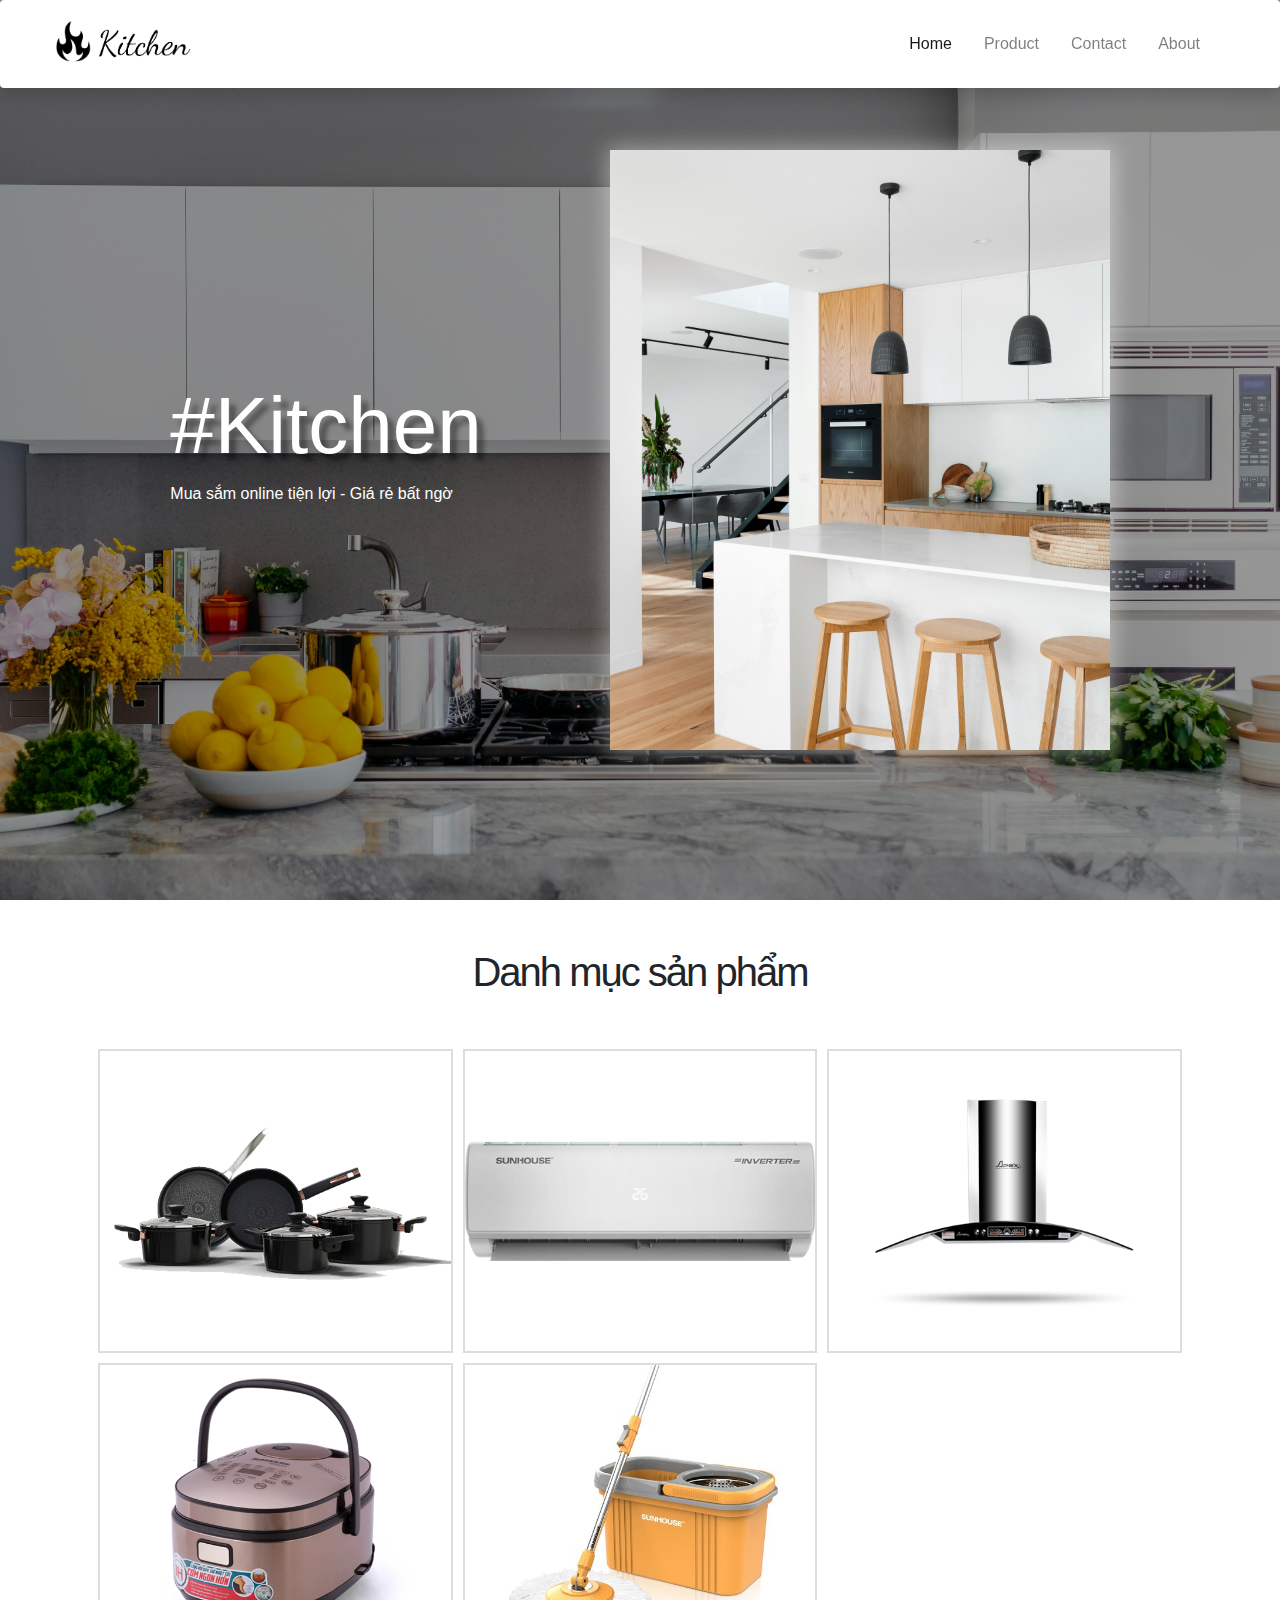
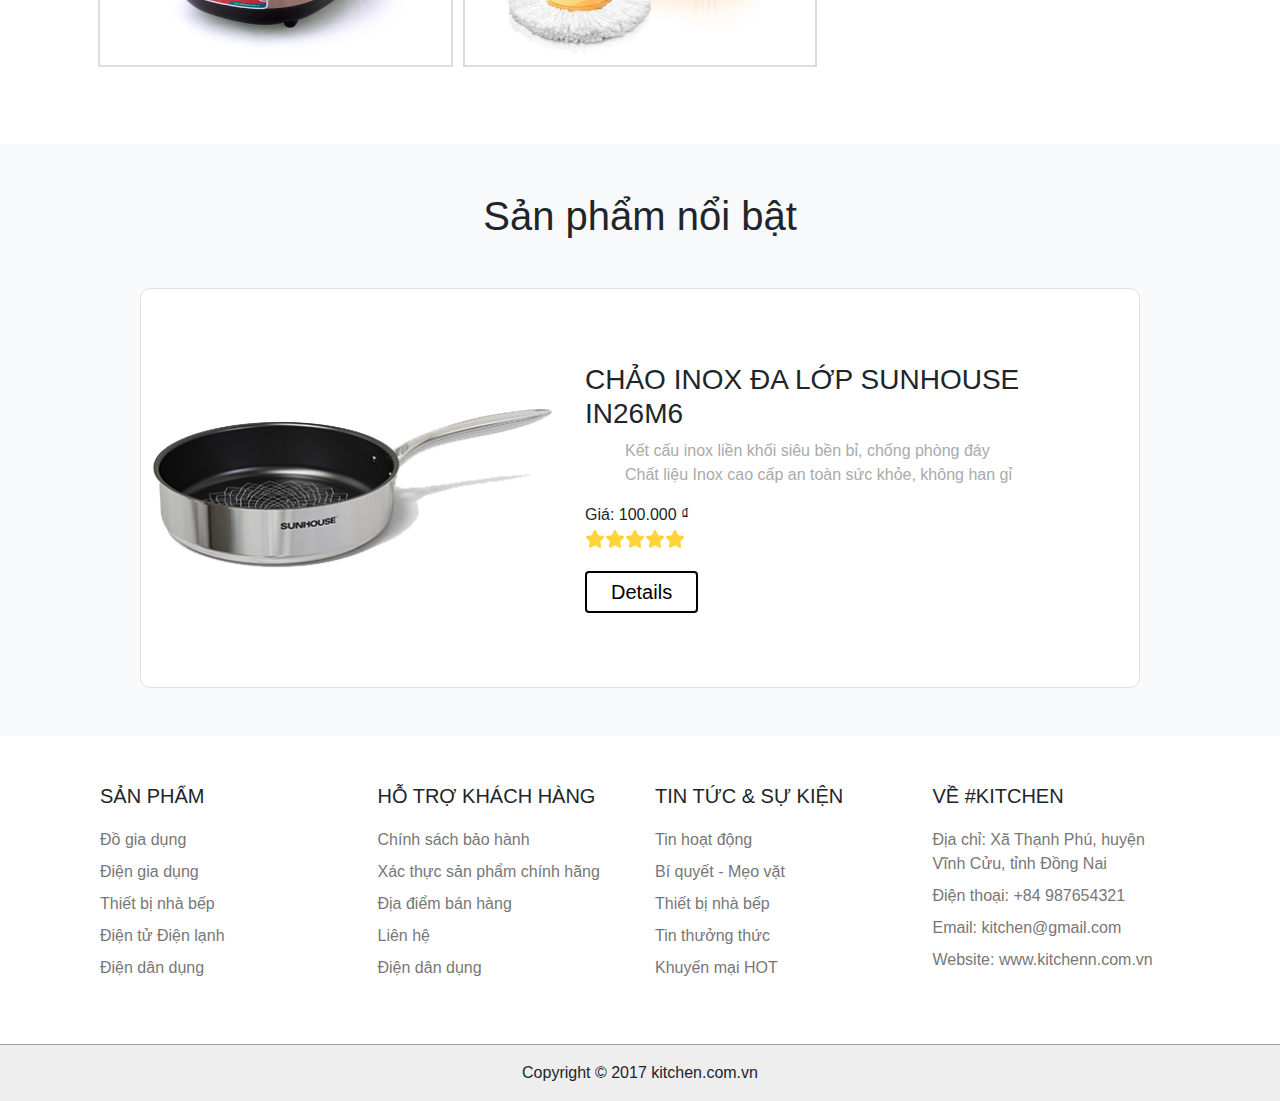
==== commit 96b1fd81: "fear: add feature js in home page" ====
--- a/html/index.html
+++ b/html/index.html
@@ -89,50 +89,18 @@
     <div class="container d-flex flex-column align-items-center my-5">
       <h1 class="h-category-heading">Danh mục sản phẩm</h1>
       <ul class="container h-category-list d-flex flex-wrap p-2">
-        <li class="h-category-item col-xl-4 col-lg-4 col-md-6 col-md-6">
+        <!-- <li class="h-category-item col-xl-4 col-lg-4 col-md-6 col-md-6">
           <div class="wrap_img_h3">
             <img src="../assets/products/img1_1.png" alt="" class="h-category_img">
             <h3 class="h-category_info_name">Đồ dùng gia dụng</h3>
           </div>
-        </li>
-        <li class="h-category-item col-xl-4 col-lg-4 col-md-6 col-md-6">
-          <div class="wrap_img_h3">
-            <img src="../assets/products/img1_1.png" alt="" class="h-category_img">
-            <h3 class="h-category_info_name">Đồ dùng gia dụng</h3>
-          </div>
-        </li>
-        <li class="h-category-item col-xl-4 col-lg-4 col-md-6 col-md-6">
-          <div class="wrap_img_h3">
-            <img src="../assets/products/img1_1.png" alt="" class="h-category_img">
-            <h3 class="h-category_info_name">Đồ dùng gia dụng</h3>
-          </div>
-        </li>
-        <li class="h-category-item col-xl-4 col-lg-4 col-md-6 col-md-6">
-          <div class="wrap_img_h3">
-            <img src="../assets/products/img1_1.png" alt="" class="h-category_img">
-            <h3 class="h-category_info_name">Đồ dùng gia dụng</h3>
-          </div>
-        </li>
-        <li class="h-category-item col-xl-4 col-lg-4 col-md-6 col-md-6">
-          <div class="wrap_img_h3">
-            <img src="../assets/products/img1_1.png" alt="" class="h-category_img">
-            <h3 class="h-category_info_name">Đồ dùng gia dụng</h3>
-          </div>
-        </li>
-        <li class="h-category-item col-xl-4 col-lg-4 col-md-6 col-md-6">
-          <div class="wrap_img_h3">
-            <img src="../assets/products/img1_1.png" alt="" class="h-category_img">
-            <h3 class="h-category_info_name">Đồ dùng gia dụng</h3>
-          </div>
-        </li>
-        
-        
+        </li> -->
       </ul>
     </div>
     <div class="container-fluid bg-light d-flex flex-column align-items-center py-5">  
       <h1 class="feature-heading">Sản phẩm nổi bật</h1>
       <div class="feature-list">
-        <div class="feature-item">
+        <!-- <div class="feature-item next">
           <img src="../assets/products/img1_4.png" alt="" class="feature-item_img">
           <div class="feature-item_info">
             <h3 class="feature-item_title">CHẢO INOX ĐA LỚP</h3>
@@ -142,15 +110,16 @@
             </ul>
             <span class="feature-item_price">Giá: <span>120.000 VND</span></span>
             <div class="feature-item_rating">
-              <svg width="20px" xmlns="http://www.w3.org/2000/svg" viewBox="0 0 576 512"><!--!Font Awesome Free 6.5.1 by @fontawesome - https://fontawesome.com License - https://fontawesome.com/license/free Copyright 2024 Fonticons, Inc.--><path fill="#FFD43B" d="M316.9 18C311.6 7 300.4 0 288.1 0s-23.4 7-28.8 18L195 150.3 51.4 171.5c-12 1.8-22 10.2-25.7 21.7s-.7 24.2 7.9 32.7L137.8 329 113.2 474.7c-2 12 3 24.2 12.9 31.3s23 8 33.8 2.3l128.3-68.5 128.3 68.5c10.8 5.7 23.9 4.9 33.8-2.3s14.9-19.3 12.9-31.3L438.5 329 542.7 225.9c8.6-8.5 11.7-21.2 7.9-32.7s-13.7-19.9-25.7-21.7L381.2 150.3 316.9 18z"/></svg>
-              <svg width="20px" xmlns="http://www.w3.org/2000/svg" viewBox="0 0 576 512"><!--!Font Awesome Free 6.5.1 by @fontawesome - https://fontawesome.com License - https://fontawesome.com/license/free Copyright 2024 Fonticons, Inc.--><path fill="#FFD43B" d="M316.9 18C311.6 7 300.4 0 288.1 0s-23.4 7-28.8 18L195 150.3 51.4 171.5c-12 1.8-22 10.2-25.7 21.7s-.7 24.2 7.9 32.7L137.8 329 113.2 474.7c-2 12 3 24.2 12.9 31.3s23 8 33.8 2.3l128.3-68.5 128.3 68.5c10.8 5.7 23.9 4.9 33.8-2.3s14.9-19.3 12.9-31.3L438.5 329 542.7 225.9c8.6-8.5 11.7-21.2 7.9-32.7s-13.7-19.9-25.7-21.7L381.2 150.3 316.9 18z"/></svg>
-              <svg width="20px" xmlns="http://www.w3.org/2000/svg" viewBox="0 0 576 512"><!--!Font Awesome Free 6.5.1 by @fontawesome - https://fontawesome.com License - https://fontawesome.com/license/free Copyright 2024 Fonticons, Inc.--><path fill="#FFD43B" d="M316.9 18C311.6 7 300.4 0 288.1 0s-23.4 7-28.8 18L195 150.3 51.4 171.5c-12 1.8-22 10.2-25.7 21.7s-.7 24.2 7.9 32.7L137.8 329 113.2 474.7c-2 12 3 24.2 12.9 31.3s23 8 33.8 2.3l128.3-68.5 128.3 68.5c10.8 5.7 23.9 4.9 33.8-2.3s14.9-19.3 12.9-31.3L438.5 329 542.7 225.9c8.6-8.5 11.7-21.2 7.9-32.7s-13.7-19.9-25.7-21.7L381.2 150.3 316.9 18z"/></svg>
-              <svg width="20px" xmlns="http://www.w3.org/2000/svg" viewBox="0 0 576 512"><!--!Font Awesome Free 6.5.1 by @fontawesome - https://fontawesome.com License - https://fontawesome.com/license/free Copyright 2024 Fonticons, Inc.--><path fill="#FFD43B" d="M316.9 18C311.6 7 300.4 0 288.1 0s-23.4 7-28.8 18L195 150.3 51.4 171.5c-12 1.8-22 10.2-25.7 21.7s-.7 24.2 7.9 32.7L137.8 329 113.2 474.7c-2 12 3 24.2 12.9 31.3s23 8 33.8 2.3l128.3-68.5 128.3 68.5c10.8 5.7 23.9 4.9 33.8-2.3s14.9-19.3 12.9-31.3L438.5 329 542.7 225.9c8.6-8.5 11.7-21.2 7.9-32.7s-13.7-19.9-25.7-21.7L381.2 150.3 316.9 18z"/></svg>
-              <svg width="20px" xmlns="http://www.w3.org/2000/svg" viewBox="0 0 576 512"><!--!Font Awesome Free 6.5.1 by @fontawesome - https://fontawesome.com License - https://fontawesome.com/license/free Copyright 2024 Fonticons, Inc.--><path fill="#a6a6a6" d="M316.9 18C311.6 7 300.4 0 288.1 0s-23.4 7-28.8 18L195 150.3 51.4 171.5c-12 1.8-22 10.2-25.7 21.7s-.7 24.2 7.9 32.7L137.8 329 113.2 474.7c-2 12 3 24.2 12.9 31.3s23 8 33.8 2.3l128.3-68.5 128.3 68.5c10.8 5.7 23.9 4.9 33.8-2.3s14.9-19.3 12.9-31.3L438.5 329 542.7 225.9c8.6-8.5 11.7-21.2 7.9-32.7s-13.7-19.9-25.7-21.7L381.2 150.3 316.9 18z"/></svg>
+              <svg width="20px" xmlns="http://www.w3.org/2000/svg" viewBox="0 0 576 512"><path fill="#FFD43B" d="M316.9 18C311.6 7 300.4 0 288.1 0s-23.4 7-28.8 18L195 150.3 51.4 171.5c-12 1.8-22 10.2-25.7 21.7s-.7 24.2 7.9 32.7L137.8 329 113.2 474.7c-2 12 3 24.2 12.9 31.3s23 8 33.8 2.3l128.3-68.5 128.3 68.5c10.8 5.7 23.9 4.9 33.8-2.3s14.9-19.3 12.9-31.3L438.5 329 542.7 225.9c8.6-8.5 11.7-21.2 7.9-32.7s-13.7-19.9-25.7-21.7L381.2 150.3 316.9 18z"/></svg>
+              <svg width="20px" xmlns="http://www.w3.org/2000/svg" viewBox="0 0 576 512"><path fill="#FFD43B" d="M316.9 18C311.6 7 300.4 0 288.1 0s-23.4 7-28.8 18L195 150.3 51.4 171.5c-12 1.8-22 10.2-25.7 21.7s-.7 24.2 7.9 32.7L137.8 329 113.2 474.7c-2 12 3 24.2 12.9 31.3s23 8 33.8 2.3l128.3-68.5 128.3 68.5c10.8 5.7 23.9 4.9 33.8-2.3s14.9-19.3 12.9-31.3L438.5 329 542.7 225.9c8.6-8.5 11.7-21.2 7.9-32.7s-13.7-19.9-25.7-21.7L381.2 150.3 316.9 18z"/></svg>
+              <svg width="20px" xmlns="http://www.w3.org/2000/svg" viewBox="0 0 576 512"><path fill="#FFD43B" d="M316.9 18C311.6 7 300.4 0 288.1 0s-23.4 7-28.8 18L195 150.3 51.4 171.5c-12 1.8-22 10.2-25.7 21.7s-.7 24.2 7.9 32.7L137.8 329 113.2 474.7c-2 12 3 24.2 12.9 31.3s23 8 33.8 2.3l128.3-68.5 128.3 68.5c10.8 5.7 23.9 4.9 33.8-2.3s14.9-19.3 12.9-31.3L438.5 329 542.7 225.9c8.6-8.5 11.7-21.2 7.9-32.7s-13.7-19.9-25.7-21.7L381.2 150.3 316.9 18z"/></svg>
+              <svg width="20px" xmlns="http://www.w3.org/2000/svg" viewBox="0 0 576 512"><path fill="#FFD43B" d="M316.9 18C311.6 7 300.4 0 288.1 0s-23.4 7-28.8 18L195 150.3 51.4 171.5c-12 1.8-22 10.2-25.7 21.7s-.7 24.2 7.9 32.7L137.8 329 113.2 474.7c-2 12 3 24.2 12.9 31.3s23 8 33.8 2.3l128.3-68.5 128.3 68.5c10.8 5.7 23.9 4.9 33.8-2.3s14.9-19.3 12.9-31.3L438.5 329 542.7 225.9c8.6-8.5 11.7-21.2 7.9-32.7s-13.7-19.9-25.7-21.7L381.2 150.3 316.9 18z"/></svg>
+              <svg width="20px" xmlns="http://www.w3.org/2000/svg" viewBox="0 0 576 512"><path fill="#a6a6a6" d="M316.9 18C311.6 7 300.4 0 288.1 0s-23.4 7-28.8 18L195 150.3 51.4 171.5c-12 1.8-22 10.2-25.7 21.7s-.7 24.2 7.9 32.7L137.8 329 113.2 474.7c-2 12 3 24.2 12.9 31.3s23 8 33.8 2.3l128.3-68.5 128.3 68.5c10.8 5.7 23.9 4.9 33.8-2.3s14.9-19.3 12.9-31.3L438.5 329 542.7 225.9c8.6-8.5 11.7-21.2 7.9-32.7s-13.7-19.9-25.7-21.7L381.2 150.3 316.9 18z"/></svg>
             </div>
             <button class="feature-item_btn">Details</button>
             </div>
-        </div>
+        </div> -->
+        
       </div>     
     </div>
     <!-- footer -->
@@ -198,6 +167,6 @@
       </div>
       <p class="copyright">Copyright © 2017 kitchen.com.vn</p>
     </div>
-    <script type="module" src="../js/home.js"></script>
+    <script type="module" src="../js/page/index.js"></script>
 </body>
 </html>--- a/css/styles.css
+++ b/css/styles.css
@@ -83,7 +83,7 @@
 .h-category_img {
     width: 100%;
     height: 300px;
-    object-fit: cover;
+    object-fit: contain;
 }
 
 .h-category_info_name {
@@ -106,7 +106,7 @@
     overflow: hidden;
     margin-top: 40px;
     display: flex;
-    gap: 3rem;
+    gap: 30px;
     position: relative;
 }
 
@@ -118,23 +118,23 @@
     width: 1000px;
     height: 400px;
     border: 1px solid #e2dfda;
-    border-radius: 1rem;
+    border-radius: 10px;
     overflow: hidden;
-    padding: .8rem 1.2rem;
+    padding: 8px 12px;
     background-color: #fff;
-    /* opacity: 0; */
+    opacity: 0;
     transition: all 0.8s ease-in-out;
     position: absolute;
 }
 
-.featured-item.active {
+.feature-item.active {
     opacity: 1;
     transform: translateX(0);
 }
-.featured-item.next {
+.feature-item.next {
     transform: translateX(100%);
   }
-.featured-item.last {
+.feature-item.last {
     transform: translateX(-100%);
 }
 
